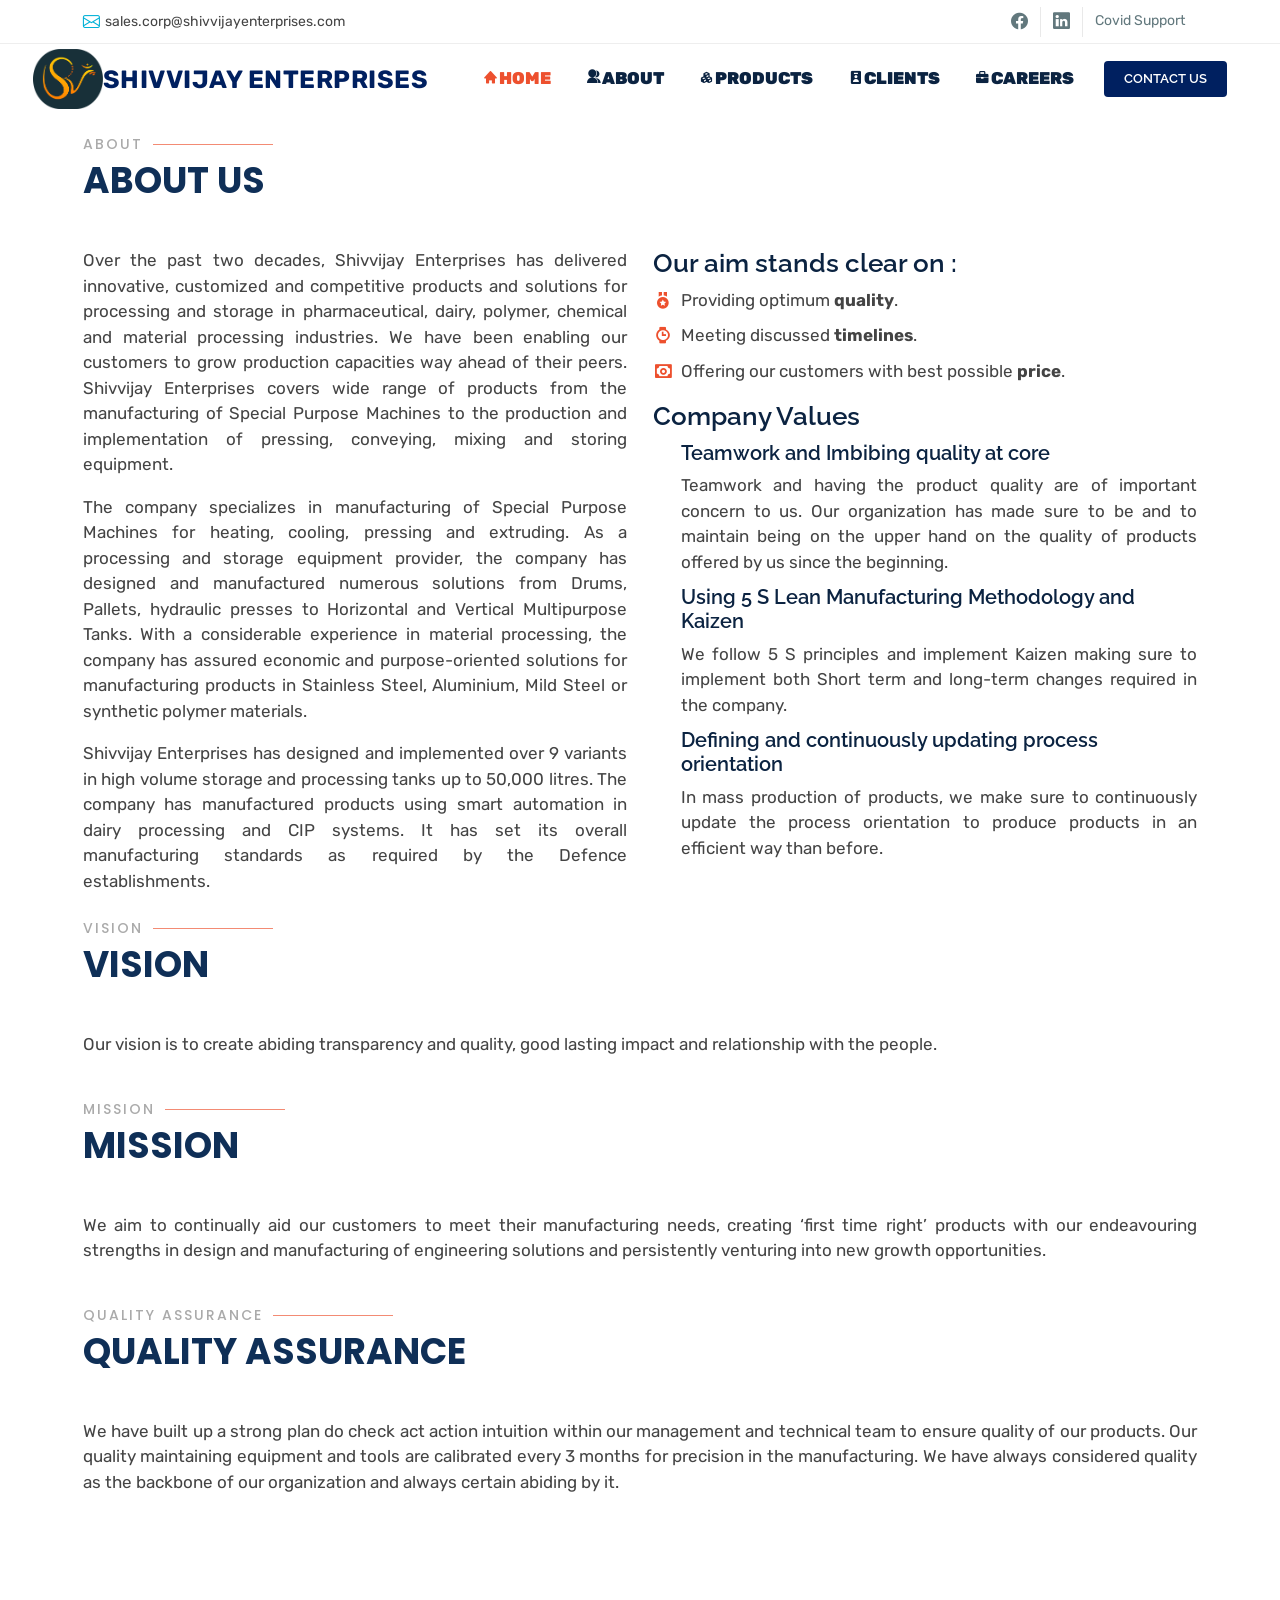
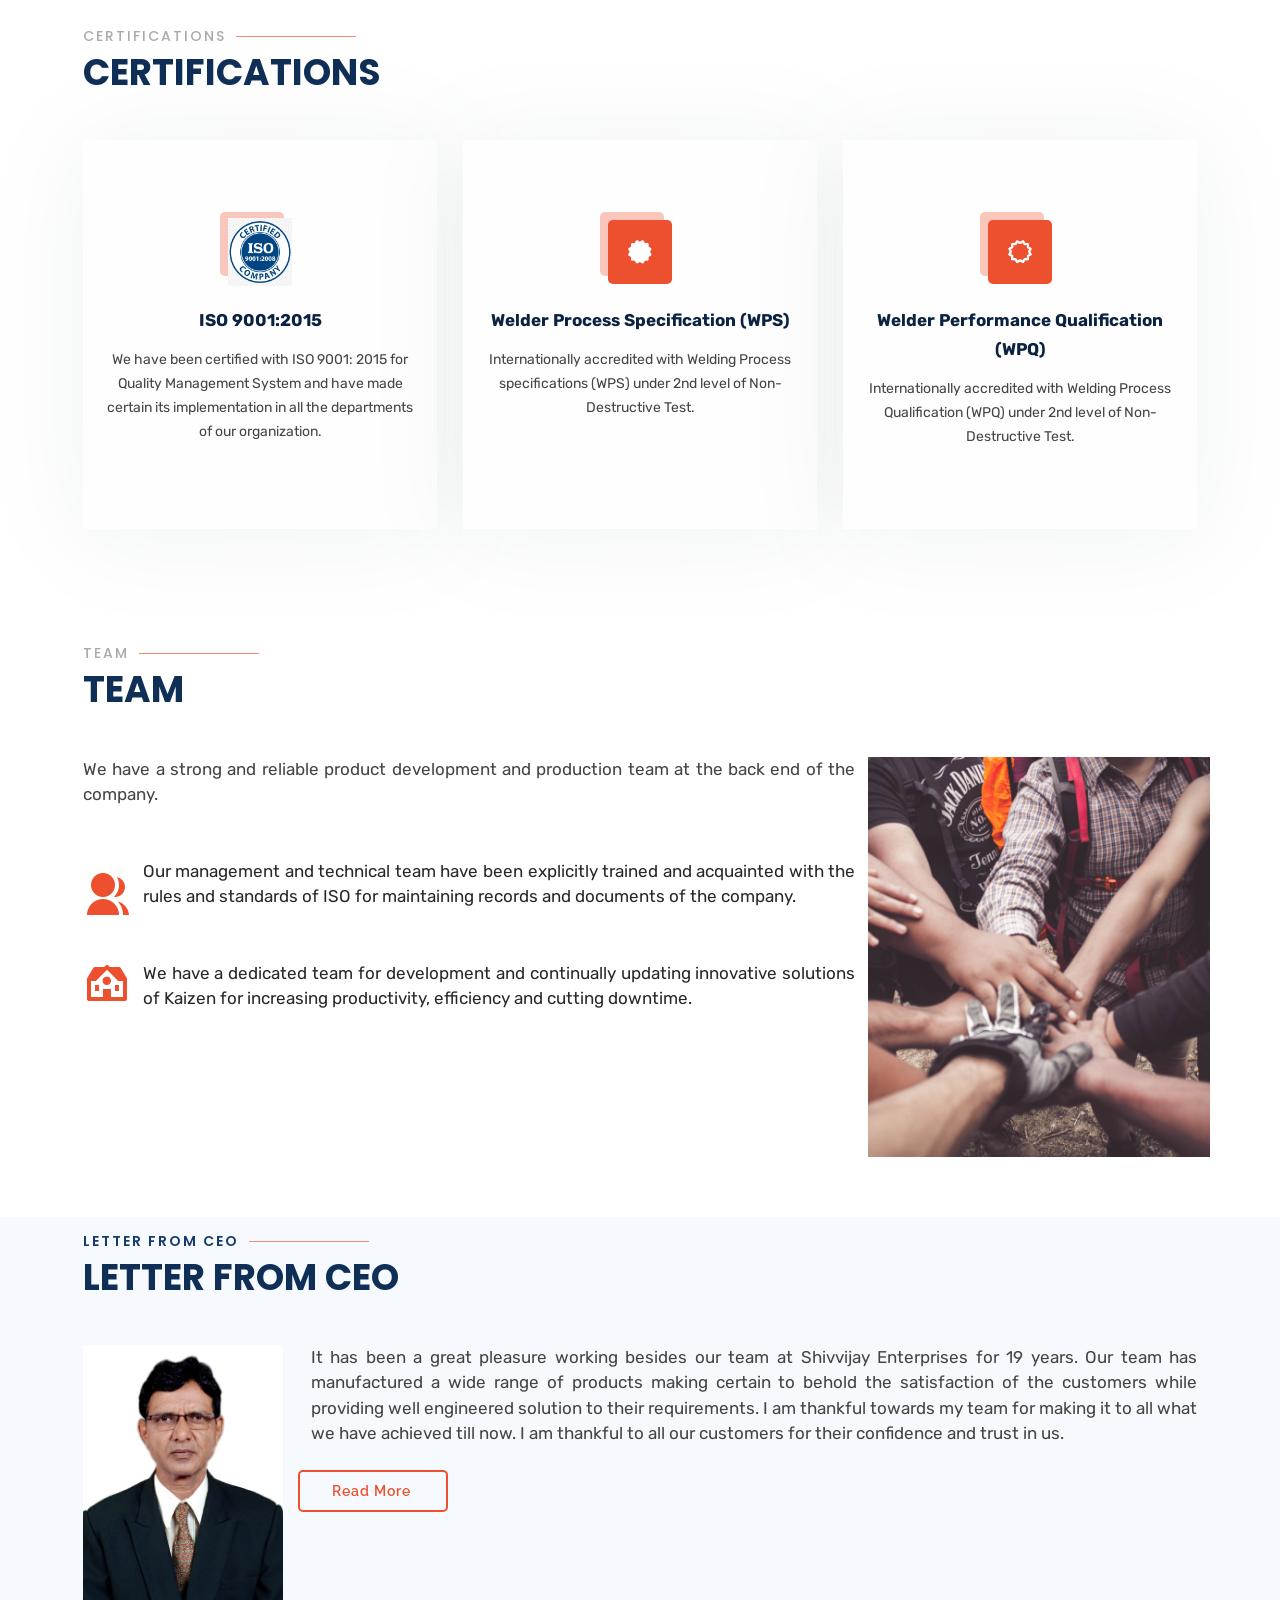
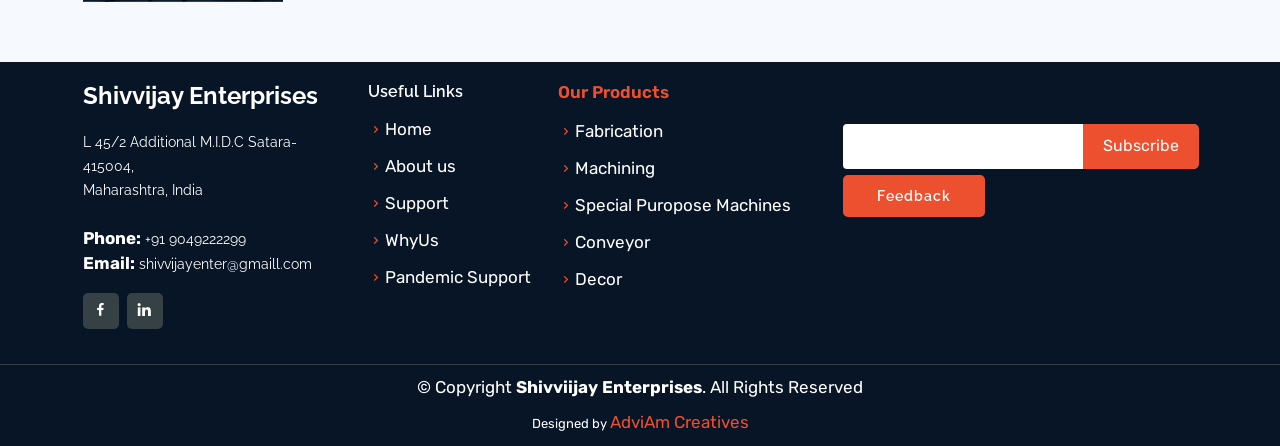
==== about.html @ dc540c82 "Adviam V1" ====
<!DOCTYPE html>
<html lang="en">
  <style>
    *{
      font-family: 'Rubik';
      font-size: 17px;
    }
  </style>

<head>
  <meta charset="utf-8">
  <meta content="width=device-width, initial-scale=1.0" name="viewport">

  <title>Shivvijay Enterprises</title>
  <meta content="" name="description">
  <meta content="" name="keywords">

  <!-- Favicons -->
  <link href="assets/img/favicon.png" rel="icon">
  <link href="assets/img/apple-touch-icon.png" rel="apple-touch-icon">

  <!-- Google Fonts -->
  <link href="https://fonts.googleapis.com/css?family=Open+Sans:300,300i,400,400i,600,600i,700,700i|Raleway:300,300i,400,400i,500,500i,600,600i,700,700i|Poppins:300,300i,400,400i,500,500i,600,600i,700,700i" rel="stylesheet">

  <!-- Vendor CSS Files -->
  <link href="assets/vendor/animate.css/animate.min.css" rel="stylesheet">
  <link href="assets/vendor/bootstrap/css/bootstrap.min.css" rel="stylesheet">
  <link href="assets/vendor/bootstrap-icons/bootstrap-icons.css" rel="stylesheet">
  <link href="assets/vendor/boxicons/css/boxicons.min.css" rel="stylesheet">
  <link href="assets/vendor/glightbox/css/glightbox.min.css" rel="stylesheet">
  <link href="assets/vendor/remixicon/remixicon.css" rel="stylesheet">
  <link href="assets/vendor/swiper/swiper-bundle.min.css" rel="stylesheet">
  <link href="https://fonts.googleapis.com/css?family=Rubik" rel='stylesheet'>

  <!-- Template Main CSS File -->
  <link href="assets/css/style.css" rel="stylesheet">
  <link href="assets/css/about.css" rel="stylesheet">

  <!-- =======================================================
  * Template Name: MyBiz - v4.1.0
  * Template URL: https://bootstrapmade.com/mybiz-free-business-bootstrap-theme/
  * Author: BootstrapMade.com
  * License: https://bootstrapmade.com/license/
  ======================================================== -->
</head>

<body>

  <!-- ======= Top Bar ======= -->
  <section id="topbar" class="fixed-top d-flex align-items-center">
    <div class="container d-flex justify-content-center justify-content-md-between">
      <div class="contact-info d-flex align-items-center">
        <i class="bi bi-envelope d-flex align-items-center"><a href="mailto:sales.corp@shivvijayenterprises.com" target="_blank">sales.corp@shivvijayenterprises.com</a></i>
      </div>
      <div class="social-links d-none d-md-flex">
        <a href="#" class="facebook" target="_blank"><i class="bi bi-facebook"></i></a>
        <a href="#" class="linkedin" target="_blank"><i class="bi bi-linkedin"></i></i></a>
        <a href="covid.html" class="covidsupport">Covid Support</a>
        
      </div>
    </div>
  </section>

  <!-- ======= Header ======= -->
  <header id="header" class="fixed-top d-flex align-items-center">
    <div class="container d-flex align-items-center justify-content-between">

      <div class="logo-div">
        <a href="index.html"><img src="assets/logo/logo6.png" class="img-logo" alt=""/></a>
        <div class="logo-text">
          <h1 class="logo"><a href="index.html">Shivvijay Enterprises</a></h1>
        </div>
      </div>

      <nav id="navbar" class="navbar">
        <ul>
          <li><a class="nav-link scrollto active" href="index.html"><b><i class='bx bxs-home'></i>Home</b></a></li>
          <li class="dropdown"><a href="about.html"><span><b><i class="ri-group-fill"></i>About</b></span></a>
            <ul>
              <li><a href="index.html#about"><b>About Us</b></a></li>
              <li><a href="about.html#team-about"><b>Our Team</b></a></li>
              <li><a href="about.html#certifications"><b>Certifications</b></a></li>
              <li><a  href="index.html#why-us"><b>Why us</b></a></li>
            </ul>
          </li>
          <li class="dropdown"><a href="product.html"><span><b><i class='bx bxs-component'></i>Products</b></span></a> 
            <ul>
              <li><a href="product.html#filter-Fabrication"><b>Fabrication</b></a></li>
              <li><a href="product.html#filter-Machining"><b>Machining</b></a></li>
              <li><a href="product.html#filter-spm"><b>Special Purpose Machines</b></a></li>
              <li><a href="product.html#filter-Conveyor"><b>Conveyor</b></a></li>
              <li><a href="product.html#filter-Decor"><b>Decor</b></a></li>
            
            </ul>
          </li>
          <li><a class="nav-link scrollto" href="index.html#clients"><b><i class='bx bxs-user-badge' ></i>Clients</b></a></li>
          <li><a class="nav-link scrollto" href="Career.html"><b><i class='bx bxs-briefcase'></i>Careers</b></a></li>
          <li><a class="getstarted scrollto" href="index.html#contact">Contact us</a></li>
        </ul>
        <i class="bi bi-list mobile-nav-toggle"></i>
      </nav><!-- .navbar -->

    </div>
  </header><!-- End Header -->

  <main id="main">

    <!-- ======= About Section ======= -->
    <section id="aboutpage" class="aboutpage">
      <div class="container">
        <div class="section-title">
          <h2>About</h2>
          <p>About Us</p>
        </div>
        <div class="row content">
          <div class="col-lg-6">
            <p style="text-align: justify;">
              Over the past two decades, Shivvijay Enterprises has delivered innovative, customized and competitive products and solutions for processing and storage in pharmaceutical, dairy, polymer, chemical and material processing industries. We have been enabling our customers to grow production capacities way ahead of their peers. Shivvijay Enterprises covers wide range of products from the manufacturing of Special Purpose Machines to the production and implementation of pressing, conveying, mixing and storing equipment.
            </p>
            <p style="text-align: justify;">
              The company specializes in manufacturing of Special Purpose Machines for heating, cooling, pressing and extruding. As a processing and storage equipment provider, the company has designed and manufactured numerous solutions from Drums, Pallets, hydraulic presses to Horizontal and Vertical Multipurpose Tanks. With a considerable experience in material processing, the company has assured economic and purpose-oriented solutions for manufacturing products in Stainless Steel, Aluminium, Mild Steel or synthetic polymer materials.
            </p>
            <p style="text-align: justify;">
              Shivvijay Enterprises has designed and implemented over 9 variants in high volume storage and processing tanks up to 50,000 litres. The company has manufactured products using smart automation in dairy processing and CIP systems. It has set its overall manufacturing standards as required by the Defence establishments.
            </p>
          </div>
          <div class="col-lg-6 pt-4 pt-lg-0">
            <h4>Our aim stands clear on :</h4>
            <ul>
              <li><i class='bx bxs-medal'></i> Providing optimum <b>quality</b>.</li>
              <li><i class='bx bxs-watch'></i> Meeting discussed <b>timelines</b>.</li>
              <li><i class='bx bx-money' ></i> Offering our customers with best possible <b>price</b>.</li>
            </ul>

            <p>
              <h4>Company Values</h4>
			      	<ul>
				    	  <li>
                  <h5>Teamwork and Imbibing quality at core</h5>
                  <p style="text-align: justify;">Teamwork and having the product quality are of important concern to us. 
                    Our organization has made sure to be and to maintain being on the upper hand on the quality of products offered by us since the beginning. 
                  </p>
                </li>
                <li>
                  <h5>Using 5 S Lean Manufacturing Methodology and Kaizen</h5>
                  <p style="text-align: justify;">We follow 5 S principles and implement Kaizen making sure to implement both Short term and long-term changes required in the company.  
                  </p>
                </li>
                <li>
                  <h5>Defining and continuously updating process orientation</h5>
                  <p style="text-align: justify;">In mass production of products, we make sure to continuously update the process orientation to produce products in an efficient way than before.
                  </p>
                </li>
					      
				</ul>
            </p>
          </div>
        </div>

        <div class="section-title" style="padding-top: 30px;">
          <h2>Vision</h2>
          <p>Vision</p>
        </div>

        <p style="text-align: justify;">
          Our vision is to create abiding transparency and quality, good lasting impact and relationship with the people.
        </p>


        <div class="section-title" style="padding-top: 30px;">
          <h2>Mission</h2>
          <p>Mission</p>
        </div>

        <p style="text-align: justify;">
          We aim to continually aid our customers to meet their manufacturing needs, creating ‘first time right’ products with our endeavouring strengths in design and manufacturing of engineering solutions and persistently venturing into new growth opportunities.
        </p>


        <div class="section-title" style="padding-top: 30px;">
          <h2>Quality Assurance</h2>
          <p>Quality Assurance</p>
        </div>

        <p style="text-align: justify;">
          We have built up a strong plan do check act action intuition within our management and technical team to ensure quality of our products. Our quality maintaining equipment and tools are calibrated every 3 months for precision in the manufacturing. We have always considered quality as the backbone of our organization and always certain abiding by it.
        </p>

      </div>
    </section><!-- End About Section -->


    <!-- ======= certifications Section ======= -->
    <section id="certifications" class="certifications">
      <div class="container" data-aos="fade-up">

        <div class="section-title">
          <h2>Certifications</h2>
          <p>Certifications</p>
        </div>

        <div class="row">
          <div class="col-lg-4 col-md-6 d-flex align-items-stretch" data-aos="zoom-in" data-aos-delay="100">
            <div class="icon-box">
              <div class="icon"><img src="assets/img/certificate/iso.png"></div>
              <h4><a href="">ISO 9001:2015 </a></h4>
              <p>We have been certified with ISO 9001: 2015 for Quality Management System and have made certain its implementation in all the departments of our organization.</p>
            </div>
          </div>

          <div class="col-lg-4 col-md-6 d-flex align-items-stretch mt-4 mt-md-0" data-aos="zoom-in" data-aos-delay="200">
            <div class="icon-box">
              <div class="icon"><i class='bx bxs-certification'></i></div>
              <h4><a href="">Welder Process Specification (WPS)</a></h4>
              <p>Internationally accredited with Welding Process specifications (WPS) under 2nd level of Non-Destructive Test.</p>
            </div>
          </div>

          <div class="col-lg-4 col-md-6 d-flex align-items-stretch mt-4 mt-lg-0" data-aos="zoom-in" data-aos-delay="300">
            <div class="icon-box">
              <div class="icon"><i class='bx bx-certification'></i></div>
              <h4><a href="">Welder Performance Qualification (WPQ) </a></h4>
              <p>Internationally accredited with Welding Process Qualification (WPQ) under 2nd level of Non-Destructive Test.</p>
            </div>
          </div>
        </div>

      </div>
    </section><!-- End Certifications Section -->

    

    <!-- ======= team-about Section ======= -->
   <section id="team-about" class="team-about">
    <div class="container">
      <div class="section-title">
        <h2>Team</h2>
        <p>Team</p>
      </div>

      <div class="row">
        <div class="col-lg-6 order-2 order-lg-1 data">
          <p style="text-align: justify;">We have a strong and reliable product development and production team at the back end of the company.</p>
          <div class="icon-box mt-5">
            <i class="ri-group-fill"></i>
            <p style="text-align: justify;">Our management and technical team have been explicitly trained and acquainted with the rules and standards of ISO for maintaining records and documents of the company.</p>
          </div>

          <div class="icon-box mt-5">
            <i class='bx bxs-institution'></i>
            <p style="text-align: justify;">We have a dedicated team for development and continually updating innovative solutions of Kaizen for increasing productivity, efficiency and cutting downtime.</p>
          </div>
          
        </div>
        <div class="image col-lg-6 order-1 order-lg-2" style='background-image: url("assets/img/team.jpg");'></div>
        </div>  

    </div>
  </section><!-- End Features Section -->

  <section id="letter-ceo" class="letter-ceo section-bg">
    <div class="container">
      <div class="section-title">
        <h2>Letter from CEO</h2>
        <p>Letter from CEO</p>
      </div>
      <div class="row">
        <div class="col-lg-4">
          <div class="covid-content" data-aos="fade-right">
            <img src="assets/img/team/team-1.jpg">
          </div>
        </div>
        <div class="col-lg-8">
          <div class="row">
            <p style="text-align: justify;">It has been a great pleasure working besides our team at Shivvijay Enterprises for 19 years. Our team has manufactured a wide range of products making certain to behold the satisfaction of the customers while providing well engineered solution to their requirements. I am thankful towards my team for making it to all what we have achieved till now. I am thankful to all our customers for their confidence and trust in us.</p>
            <a href="letter.html" class="btn-learn-more">Read More</a>
          </div>
        </div>
      </div>

    </div>
  </section><!-- End Services Section -->

  
  <div id="popupMain" class="contactp">
    <div id="popup" class="popup">
     <a class="contactp-close"><i class='bx bx-window-close'></i></a>
     <div>
             <form id ="queryFormP" action="forms/contact.php"  onsubmit="return validateFormPopup()" method="post" role="form" class="php-email-form" >
               <div class="row">
                 <div class="col form-group">
                   <input type="text" name="name" class="form-control" id="name" placeholder="Your Name" required >
                 </div>
                 <div class="col form-group">
                   <input type="email" class="form-control" name="email" id="email" placeholder="Your Email"  required>
                 </div>
               </div>
               <div class="form-group">
                 <input type="text" class="form-control" name="subject" id="subject" placeholder="Subject"  required>
               </div>
               <div class="form-group">
                 <textarea class="form-control" name="message" rows="5" placeholder="Message" required ></textarea>
               </div>
               <div class="text-center"><button type="submit">Send Message</button></div>
             </form>
     <div>
    </div>
  <div>


  </main><!-- End #main -->

  <!-- ======= Footer ======= -->
  <footer id="footer">
    <div class="footer-top">
      <div class="container">
        <div class="row">

          <div class="col-lg-3 col-md-6">
            <div class="footer-info">
              <h3>Shivvijay Enterprises</h3>
              <p>
                L 45/2 Additional M.I.D.C Satara-415004,<br>
                Maharashtra, India<br><br>
                <strong>Phone:</strong> +91 9049222299<br>
                <strong>Email:</strong> shivvijayenter@gmaill.com<br>
              </p>
              <div class="social-links mt-3">
                <a href="#" class="facebook" target="_blank"><i class="bx bxl-facebook"></i></a>
                <a href="#" class="linkedin" target="_blank"><i class="bx bxl-linkedin"></i></a>
              </div>
            </div>
          </div>

          <div class="col-lg-2 col-md-6 footer-links">
            <h4>Useful Links</h4>
            <ul>
              <li><i class="bx bx-chevron-right"></i> <a href="index.html#home">Home</a></li>
              <li><i class="bx bx-chevron-right"></i> <a href="index.html#about">About us</a></li>
              <li><i class="bx bx-chevron-right"></i> <a href="index.html#support">Support</a></li>
              <li><i class="bx bx-chevron-right"></i> <a href="index.html#why-us">WhyUs</a></li>
              <li><i class="bx bx-chevron-right"></i> <a href="./covid.html">Pandemic Support</a></li>
            </ul>
          </div>

          <div class="col-lg-3 col-md-6 footer-links">
            <h4><a href="product.html">Our Products</a></h4>
            <ul>
              <li><i class="bx bx-chevron-right"></i> <a href="product.html#filter-Fabrication">Fabrication</a></li>
              <li><i class="bx bx-chevron-right"></i> <a href="product.html#filter-Machining">Machining</a></li>
              <li><i class="bx bx-chevron-right"></i> <a href="product.html#filter-spm">Special Puropose Machines</a></li>
              <li><i class="bx bx-chevron-right"></i> <a href="product.html#filter-Conveyor">Conveyor</a></li>
              <li><i class="bx bx-chevron-right"></i> <a href="product.html#filter-Decor">Decor</a></li>              
            </ul>
          </div>

          <div class="col-lg-4 col-md-6 footer-newsletter">
            <!-- Our Newsletter removed by DJ -->
            <h4></h4>
            <!-- Get yourself updated removed by DJ -->
            <p></p>
            <form action="" method="post">
              <input type="email" name="email"><input type="submit" value="Subscribe">
            </form>
            <a href="./feedbackForm.html" class="btn-learn-more">Feedback </a>  
          </div>

        </div>
      </div>
    </div>

    <div class="container">
      <div class="copyright">
        &copy; Copyright <strong><span>Shivviijay Enterprises</span></strong>. All Rights Reserved
      </div>
      <div class="credits">
        Designed by <a href="">AdviAm Creatives</a>
      </div>
    </div>
  </footer><!-- End Footer -->

  <a href="#" class="back-to-top d-flex align-items-center justify-content-center"><i class="bi bi-arrow-up-short"></i></a>

  <script src="https://ajax.googleapis.com/ajax/libs/jquery/3.5.1/jquery.min.js"></script>
  <!-- Vendor JS Files -->
  <script src="assets/vendor/bootstrap/js/bootstrap.bundle.min.js"></script>
  <script src="assets/vendor/glightbox/js/glightbox.min.js"></script>
  <script src="assets/vendor/isotope-layout/isotope.pkgd.min.js"></script>
  <script src="assets/vendor/php-email-form/validate.js"></script>
  <script src="assets/vendor/purecounter/purecounter.js"></script>
  <script src="assets/vendor/swiper/swiper-bundle.min.js"></script>
  <script src="assets/vendor/aos/aos.js"></script>

  <!-- Template Main JS File -->
  <script src="assets/js/main.js"></script>

</body>

</html>
---- assets/css/style.css ----
/**
* Template Name: MyBiz - v4.1.0
* Template URL: https://bootstrapmade.com/mybiz-free-business-bootstrap-theme/
* Author: BootstrapMade.com
* License: https://bootstrapmade.com/license/
*/

/*--------------------------------------------------------------
# General
--------------------------------------------------------------*/
body {
  font-family: "Open Sans", sans-serif;
  color: #444444;
  overflow-x: hidden;
}

*, *::before, *::after {
  box-sizing: border-box;
}

img, iframe, embed, object {
  max-width: 100%;
}

a {
  color: #ed502e;
  text-decoration: none;
}

a:hover {
  color: #0dd3fe;
  text-decoration: none;
}

h1, h2, h3, h4, h5, h6 {
  font-family: "Raleway", sans-serif;
}

/*--------------------------------------------------------------
# Back to top button
--------------------------------------------------------------*/
.back-to-top {
  position: fixed;
  visibility: hidden;
  opacity: 0;
  right: 15px;
  bottom: 15px;
  z-index: 996;
  background: #ed502e;
  width: 40px;
  height: 40px;
  border-radius: 4px;
  transition: all 0.4s;
}

.back-to-top i {
  font-size: 28px;
  color: #fff;
  line-height: 0;
}

.back-to-top:hover {
  background: #002060;
  color: #fff;
}

.back-to-top.active {
  visibility: visible;
  opacity: 1;
}

/*--------------------------------------------------------------
# Top Bar
--------------------------------------------------------------*/
#topbar {
  background: #fff;
  border-bottom: 1px solid #eee;
  font-size: 14px;
  min-height: 44px;
  padding: 0;
  transition: all 0.5s;
  z-index: 996;
}

#topbar a,
#topbar span {
  font-size: 14px;
}

#topbar.topbar-scrolled {
  top: -44px;
}

#topbar .contact-info i {
  font-style: normal;
  color: #01b1d7;
  min-width: 0;
}

#topbar .contact-info i a, #topbar .contact-info i span {
  padding-left: 5px;
  color: #444444;
  overflow-wrap: anywhere;
}

#topbar .contact-info i a {
  line-height: 0;
  transition: 0.3s;
}

#topbar .contact-info i a:hover {
  color: #01b1d7;
}

#topbar .social-links a {
  color: #62787d;
  padding: 4px 12px;
  display: inline-block;
  line-height: 20px;
  transition: 0.3s;
  border-left: 1px solid #e9e9e9;
}

#topbar .social-links a:hover {
  color: #01b1d7;
}

#topbar .social-links a:first-child {
  border-left: 0;
}

/*--------------------------------------------------------------
# Header
--------------------------------------------------------------*/
#header {
  min-height: 70px;
  z-index: 997;
  transition: all 0.5s;
  background: #fff;
  top: 44px;
}

#header.header-scrolled {
  box-shadow: 0px 0px 20px 0px rgba(0, 0, 0, 0.1);
  top: 0;
}

#header .logo {
  font-size: 26px;
  margin: 0;
  padding: 0;
  line-height: 1;
  font-weight: 700;
  letter-spacing: 0.5px;
  text-transform: uppercase;
  /* display: inline-block;
  position: relative;
  top: 5px; */
}

#header .logo a {
  color: #002060;
  font-size: clamp(18px, 2vw, 25px);
  white-space: normal;
}

#header .logo img {
  max-height: 70px;
  max-width:70px;
}


#header .logo-div
{
  margin-left: -50px;
  display: flex;
  align-items: center;
  min-width: 0;
}

.img-logo
{
	width:70px;
	height:60px;
}

.logo-text {
  display: inline-block;
  position: relative;
  top: 0;
  min-width: 0;
}

@media (max-width: 1200px) {
  #header .logo-div {
    margin-left: 0;
  }
}

 @media (max-width: 600px)
{
  #topbar {
    font-size: 12px;
  }

  #topbar a,
  #topbar span {
    font-size: 12px;
  }

  #header {
    min-height: 64px;
  }

  #header .container {
    gap: 10px;
  }

  #header .logo {
    line-height: 1.15;
  }

  #header .logo a {
    font-size: 17px;
  }

  .logo-text {
    width: auto;
  }

  #header .logo-div
  {
    margin-left:0px ;
  }

  .img-logo {
    width: 56px;
    height: auto;
  }
} 

/*--------------------------------------------------------------
# Navigation Menu
--------------------------------------------------------------*/
/**
* Desktop Navigation 
*/
.navbar {
  padding: 0;
}

.navbar ul {
  margin: 0;
  padding: 0;
  display: flex;
  list-style: none;
  align-items: center;
}

.navbar li {
  position: relative;
}

.navbar a {
  display: flex;
  align-items: center;
  justify-content: space-between;
  padding: 10px 0 10px 30px;
  font-family: "Raleway", sans-serif;
  font-size: 13px;
  font-weight: 600;
  color: #0b2341;
  white-space: nowrap;
  text-transform: uppercase;
  transition: 0.3s;
}

.navbar a i {
  font-size: 15px;
  line-height: 0;
  margin-right: 1px;
  margin-left: 5px;
}

.navbar a:hover, .navbar .active, .navbar li:hover > a {
  color: #ed502e;
}

.navbar .getstarted {
  background: #002060;
  padding: 8px 20px;
  margin-left: 30px;
  border-radius: 4px;
  color: #fff;
  margin-right: -30px;
}
.navbar .dropdown ul {
  display: block;
  position: absolute;
  left: 30px;
  top: calc(100% + 30px);
  margin: 0;
  padding: 10px 0;
  z-index: 99;
  opacity: 0;
  visibility: hidden;
  background: #fff;
  box-shadow: 0px 0px 30px rgba(127, 137, 161, 0.25);
  transition: 0.3s;
}

.navbar .dropdown ul li {
  min-width: 200px;
}

.navbar .dropdown ul a {
  padding: 10px 20px;
  font-size: 14px;
  text-transform: none;
  font-weight: 400;
}

.navbar .dropdown ul a i {
  font-size: 12px;
}

.navbar .dropdown ul a:hover, .navbar .dropdown ul .active:hover, .navbar .dropdown ul li:hover > a {
  color: #ed502e;
}

.navbar .dropdown:hover > ul {
  opacity: 1;
  top: 100%;
  visibility: visible;
}

.navbar .dropdown .dropdown ul {
  top: 0;
  left: calc(100% - 30px);
  visibility: hidden;
}

.navbar .dropdown .dropdown:hover > ul {
  opacity: 1;
  top: 0;
  left: 100%;
  visibility: visible;
}

@media (max-width: 1366px) {
  .navbar .dropdown .dropdown ul {
    left: -90%;
  }
  .navbar .dropdown .dropdown:hover > ul {
    left: -100%;
  }
}

/**
* Mobile Navigation 
*/
.mobile-nav-toggle {
  color: #0b2341;
  font-size: 28px;
  cursor: pointer;
  display: none;
  line-height: 0;
  transition: 0.5s;
}

.mobile-nav-toggle.bi-x {
  color: #fff;
}

@media (max-width: 991px) {
  .mobile-nav-toggle {
    display: block;
  }
  .navbar ul {
    display: none;
  }

  .navbar .getstarted {
    background: #002060;
    padding: 8px 20px;
    margin-left: 30px;
    border-radius: 4px;
    color: #fff;
    margin-right: 0px;
  }
}

.navbar-mobile {
  position: fixed;
  overflow: hidden;
  top: 0;
  right: 0;
  left: 0;
  bottom: 0;
  background: rgba(31, 38, 39, 0.9);
  transition: 0.3s;
  z-index: 999;
}

.navbar-mobile .mobile-nav-toggle {
  position: absolute;
  top: 15px;
  right: 15px;
}

.navbar-mobile ul {
  display: block;
  position: absolute;
  top: 55px;
  right: 15px;
  bottom: 15px;
  left: 15px;
  padding: 10px 0;
  background-color: #fff;
  overflow-y: auto;
  transition: 0.3s;
}

.navbar-mobile a {
  padding: 10px 20px;
  font-size: 15px;
  color: #0b2341;
}

.navbar-mobile a:hover, .navbar-mobile .active, .navbar-mobile li:hover > a {
  color: #ed502e;
}

.navbar-mobile .getstarted {
  margin: 15px;
}

.navbar-mobile .dropdown ul {
  position: static;
  display: none;
  margin: 10px 20px;
  padding: 10px 0;
  z-index: 99;
  opacity: 1;
  visibility: visible;
  background: #fff;
  box-shadow: 0px 0px 30px rgba(127, 137, 161, 0.25);
}

.navbar-mobile .dropdown ul li {
  min-width: 200px;
}

.navbar-mobile .dropdown ul a {
  padding: 10px 20px;
}

.navbar-mobile .dropdown ul a i {
  font-size: 12px;
}

.navbar-mobile .dropdown ul a:hover, .navbar-mobile .dropdown ul .active:hover, .navbar-mobile .dropdown ul li:hover > a {
  color: #ed502e;
}

.navbar-mobile .dropdown > .dropdown-active {
  display: block;
}

/*--------------------------------------------------------------
# Hero Section
--------------------------------------------------------------*/
#hero {
  width: 100%;
  min-height: 560px;
  height: 100vh;
  background-color: rgba(4, 12, 21, 0.5);
  overflow: hidden;
  position: relative;
}

#hero .carousel, #hero .carousel-inner, #hero .carousel-item, #hero .carousel-item::before {
  position: absolute;
  top: 0;
  right: 0;
  left: 0;
  bottom: 0;
}

#hero .carousel-item {
  background-size: cover;
  background-position: top center;
  background-repeat: no-repeat;
}

#hero .carousel-item::before {
  content: '';
  background-color: rgba(4, 12, 21, 0.5);
}

#hero .carousel-container {
  display: flex;
  align-items: center;
  position: absolute;
  bottom: 0;
  top: 82px;
  left: clamp(16px, 5vw, 50px);
  right: clamp(16px, 5vw, 50px);
}

#hero h2 {
  color: #fff;
  margin: 0;
  font-size: clamp(30px, 5vw, 48px);
  font-weight: 700;
}

#hero p {
  -webkit-animation-delay: 0.4s;
  animation-delay: 0.4s;
  color: #fff;
  margin-top: 10px;
  
}

#hero .container b{
  font-family: Calibri;
  font-size: 20px;
  
}



@media (min-width: 1200px) {
  #hero p {
    width: 50%;
  }
}

#hero .carousel-inner .carousel-item {
  transition-property: opacity;
  background-position: center top;
}

#hero .carousel-inner .carousel-item,
#hero .carousel-inner .active.carousel-item-start,
#hero .carousel-inner .active.carousel-item-end {
  opacity: 0;
}

#hero .carousel-inner .active,
#hero .carousel-inner .carousel-item-next.carousel-item-start,
#hero .carousel-inner .carousel-item-prev.carousel-item-end {
  opacity: 1;
  transition: 0.5s;
}

#hero .carousel-inner .carousel-item-next,
#hero .carousel-inner .carousel-item-prev,
#hero .carousel-inner .active.carousel-item-start,
#hero .carousel-inner .active.carousel-item-end {
  left: 0;
  transform: translate3d(0, 0, 0);
}

#hero .carousel-control-next-icon, #hero .carousel-control-prev-icon {
  background: none;
  font-size: 30px;
  line-height: 0;
  width: auto;
  height: auto;
  background: rgba(255, 255, 255, 0.2);
  border-radius: 50px;
  transition: 0.3s;
  color: rgba(255, 255, 255, 0.5);
  width: 54px;
  height: 54px;
  display: flex;
  align-items: center;
  justify-content: center;
}

#hero .carousel-control-next-icon:hover, #hero .carousel-control-prev-icon:hover {
  background: rgba(255, 255, 255, 0.3);
  color: rgba(255, 255, 255, 0.8);
}

#hero .carousel-indicators li {
  cursor: pointer;
  background: #fff;
  overflow: hidden;
  border: 0;
  width: 12px;
  height: 12px;
  border-radius: 50px;
  opacity: .6;
  transition: 0.3s;
}

#hero .carousel-indicators li.active {
  opacity: 1;
  background: #002060;
}

#hero .btn-get-started {
  font-family: "Raleway", sans-serif;
  font-weight: 500;
  font-size: 14px;
  letter-spacing: 1px;
  display: inline-block;
  padding: 14px 32px;
  border-radius: 4px;
  transition: 0.5s;
  line-height: 1;
  color: #fff;
  -webkit-animation-delay: 0.8s;
  animation-delay: 0.8s;
  background: #002060;
  margin-top: 15px;
}

#hero .btn-get-started:hover {
  background: #ef6445;
}

@media (max-width: 992px) {
  #hero {
    min-height: 520px;
  }
  #hero .carousel-container {
    text-align: center;
    top: 74px;
  }
}

@media (max-width: 768px) {
  section {
    padding: 42px 0;
  }

  .section-title {
    padding-bottom: 28px;
  }

  .section-title p {
    font-size: 26px;
    line-height: 1.2;
  }

  .section-title h2::after {
    width: 70px;
  }

  #hero {
    min-height: 480px;
    height: auto;
  }

  #hero .carousel-container {
    top: 104px;
  }

  #hero .container b {
    font-size: 17px;
    line-height: 1.45;
  }

  #hero .carousel-control-next-icon,
  #hero .carousel-control-prev-icon {
    width: 42px;
    height: 42px;
    font-size: 24px;
  }
}

@media (min-width: 1024px) {
  #hero .carousel-control-prev, #hero .carousel-control-next {
    width: 5%;
  }
}

@media (max-height: 500px) {
  #hero {
    min-height: 520px;
    height: auto;
  }
}
/*--------------------------------------------------------------
# Sections General
--------------------------------------------------------------*/
section {
  padding: 60px 0;
}

.section-bg {
  background-color: #f6f9fd;
}

.section-title {
  padding-bottom: 40px;
}

.section-title h2 {
  font-size: 14px;
  font-weight: 500;
  padding: 0;
  line-height: 1px;
  margin: 0 0 5px 0;
  letter-spacing: 2px;
  text-transform: uppercase;
  color: #aaaaaa;
  font-family: "Poppins", sans-serif;
}

.section-title h2::after {
  content: "";
  width: 120px;
  height: 1px;
  display: inline-block;
  background: #f38b74;
  margin: 4px 10px;
}

.section-title p {
  margin: 0;
  margin: 0;
  font-size: 36px;
  font-weight: 700;
  text-transform: uppercase;
  font-family: "Poppins", sans-serif;
  color: #0f2f57;
}


/*--------------------------------------------------------------
# About
--------------------------------------------------------------*/
.about .content h2 {
  font-weight: 700;
  font-size: 48px;
  line-height: 60px;
  margin-bottom: 20px;
  text-transform: uppercase;
}

.about .content h3 {
  font-weight: 500;
  line-height: 32px;
  font-size: 24px;
}

.about .content ul {
  list-style: none;
  padding: 0;
}

.about .content ul li {
  padding: 10px 0 0 28px;
  position: relative;
}

.about .content ul i {
  left: 0;
  top: 7px;
  position: absolute;
  font-size: 20px;
  color: #01b1d7;
}

.about .content p:last-child {
  margin-bottom: 0;
}

.about .content .btn-learn-more {
  font-family: "Raleway", sans-serif;
  font-weight: 600;
  font-size: 14px;
  letter-spacing: 1px;
  display: inline-block;
  padding: 12px 32px;
  border-radius: 5px;
  transition: 0.3s;
  line-height: 1;
  color: #ed502e;
  -webkit-animation-delay: 0.8s;
  animation-delay: 0.8s;
  margin-top: 6px;
  border: 2px solid #ed502e;
}

.about .content .btn-learn-more:hover {
  background: #ed502e;
  color: #fff;
  text-decoration: none;
}


/*--------------------------------------------------------------
# About List
--------------------------------------------------------------*/
.about-list {
  padding-top: 0;
}

.about-list .icon-box h4 {
  font-size: 20px;
  font-weight: 700;
  margin: 5px 0 10px 60px;
}

.about-list .icon-box i {
  font-size: 48px;
  float: left;
  color: #01b1d7;
}

.about-list .icon-box p {
  font-size: 15px;
  color: #848484;
  margin-left: 60px;
}

.about-list .image {
  background-position: center center;
  background-repeat: no-repeat;
  background-size: cover;
  min-height: 400px;
}

/*--------------------------------------------------------------
# Counts
--------------------------------------------------------------*/
.counts {
  padding-top: 0;
}

.counts .purecounter{

  margin-top: 10px;

}

.counts .count-box {
  box-shadow: -10px -5px 40px 0 rgba(0, 0, 0, 0.1);
  padding: 30px;
  width: 100%;
}

.counts .count-box i {
  display: inline-block;
  font-size: 30px;
  color: #ed502e;
  float: left;
}

.counts .count-box span {
  font-size: 30px;
  line-height: 24px;
  display: table-cell;
  font-weight: 700;
  color: #0b2341;
  margin-left: 50px;
  padding-top: 8.5px;
  padding-left: 6px;
}

.counts .count-box p {
  padding: 30px 0 0 0;
  margin: 0;
  font-family: "Raleway", sans-serif;
  font-size: 14px;
}

.counts .count-box a {
  font-weight: 600;
  display: inline-block;
  margin-top: 20px;
  color: #164682;
  font-size: 15px;
  font-family: "Poppins", sans-serif;
  transition: ease-in-out 0.3s;
}

.counts .count-box a:hover {
  color: #2169c4;
}


/*--------------------------------------------------------------
# Why Us
--------------------------------------------------------------*/
.why-us {
  padding: 0;
}

.why-us .content {
  padding: 15px 100px 0 100px;
}

.why-us .content h3 {
  font-weight: 400;
  font-size: 34px;
  color: #123a6d;
}

.why-us .content h4 {
  font-size: 20px;
  font-weight: 700;
  margin-top: 5px;
}

.why-us .content p {
  font-size: 15px;
  color: #848484;
  text-align: justify;
}

.why-us .video-box {
  background-size: cover;
  background-repeat: no-repeat;
  background-position: center center;
  min-height: 400px;
  position: relative;
}

.why-us .accordion-list {
  padding: 0px 100px 20px 100px;
}

.why-us .accordion-list ul {
  padding: 0;
  list-style: none;
}

.why-us .accordion-list li + li {
  margin-top: 10px;
}

.why-us .accordion-list li {
  padding: 10px;
  background: #fff;
  border-radius: 4px;
}

.why-us .accordion-list a {
  display: block;
  position: relative;
  font-family: "Poppins", sans-serif;
  font-size: 16px;
  line-height: 24px;
  font-weight: 500;
  padding-right: 30px;
  outline: none;
  color: #0b2341;
  cursor: pointer;
}

.why-us .accordion-list span {
  color: #ed502e;
  font-weight: 600;
  font-size: 18px;
  padding-right: 10px;
}

.why-us .accordion-list i {
  font-size: 24px;
  position: absolute;
  right: 0;
  top: 0;
}

.why-us .accordion-list p {
  margin-bottom: 0;
  padding: 10px 0 0 0;
}

.why-us .accordion-list .icon-show {
  display: none;
}

.why-us .accordion-list a.collapsed {
  color: #0b2341;
}

.why-us .accordion-list a.collapsed:hover {
  color: #ed502e;
}

.why-us .accordion-list a.collapsed .icon-show {
  display: inline-block;
}

.why-us .accordion-list a.collapsed .icon-close {
  display: none;
}

.why-us .play-btn {
  width: 94px;
  height: 94px;
  background: radial-gradient(#ed502e 50%, rgba(237, 80, 46, 0.4) 52%);
  border-radius: 50%;
  display: block;
  position: absolute;
  left: calc(50% - 47px);
  top: calc(50% - 47px);
  overflow: hidden;
}

.why-us .play-btn::after {
  content: '';
  position: absolute;
  left: 50%;
  top: 50%;
  transform: translateX(-40%) translateY(-50%);
  width: 0;
  height: 0;
  border-top: 10px solid transparent;
  border-bottom: 10px solid transparent;
  border-left: 15px solid #fff;
  z-index: 100;
  transition: all 400ms cubic-bezier(0.55, 0.055, 0.675, 0.19);
}

.why-us .play-btn::before {
  content: '';
  position: absolute;
  width: 120px;
  height: 120px;
  -webkit-animation-delay: 0s;
  animation-delay: 0s;
  -webkit-animation: pulsate-btn 2s;
  animation: pulsate-btn 2s;
  -webkit-animation-direction: forwards;
  animation-direction: forwards;
  -webkit-animation-iteration-count: infinite;
  animation-iteration-count: infinite;
  -webkit-animation-timing-function: steps;
  animation-timing-function: steps;
  opacity: 1;
  border-radius: 50%;
  border: 5px solid rgba(237, 80, 46, 0.7);
  top: -15%;
  left: -15%;
  background: rgba(198, 16, 0, 0);
}

.why-us .play-btn:hover::after {
  border-left: 15px solid #ed502e;
  transform: scale(20);
}

.why-us .play-btn:hover::before {
  content: '';
  position: absolute;
  left: 50%;
  top: 50%;
  transform: translateX(-40%) translateY(-50%);
  width: 0;
  height: 0;
  border: none;
  border-top: 10px solid transparent;
  border-bottom: 10px solid transparent;
  border-left: 15px solid #fff;
  z-index: 200;
  -webkit-animation: none;
  animation: none;
  border-radius: 0;
}

@media (max-width: 1024px) {
  .why-us .content, .why-us .accordion-list {
    padding-left: 0;
    padding-right: 0;
  }
}

@media (max-width: 992px) {
  .why-us .content {
    padding-top: 30px;
  }
  .why-us .accordion-list {
    padding-bottom: 30px;
  }

  .why-us .content, .why-us .accordion-list {
    padding-left: 24px;
    padding-right: 24px;
  }
}

@media (max-width: 768px) {
  .why-us .video-box,
  .support .image,
  .team-about .image {
    min-height: 260px;
  }

  .why-us .content,
  .why-us .accordion-list {
    padding-left: 12px;
    padding-right: 12px;
  }

  .why-us .content h3,
  .support h3,
  .team-about h3 {
    font-size: 26px;
  }
}

@-webkit-keyframes pulsate-btn {
  0% {
    transform: scale(0.6, 0.6);
    opacity: 1;
  }
  100% {
    transform: scale(1, 1);
    opacity: 0;
  }
}

@keyframes pulsate-btn {
  0% {
    transform: scale(0.6, 0.6);
    opacity: 1;
  }
  100% {
    transform: scale(1, 1);
    opacity: 0;
  }
}



/*--------------------------------------------------------------
# Support
--------------------------------------------------------------*/
.support .icon-box h4 {
  font-size: 24px;
  font-weight: 700;
  margin: 5px 0 10px 60px;
  color: #343a40;
}

.support h3
{
  color:#173b6c;
  font-size: 30px;
  font-weight: 600;
}

.support .icon-box i {
  font-size: 48px;
  float: left;
  color: #ed502e;
}

.support .icon-box p {
  font-size: 17px;
  color: #272829;
  margin-left: 60px;
}

.support .image {
  background-position: center center;
  background-repeat: no-repeat;
  background-size: cover;
  min-height: 400px;
}

@media (max-width: 768px) {
.support .icon-box p {
  font-size: 15px;
  color: #272829;
  margin-left: 60px;
  margin-right: 15px;
}
}

@media (max-width: 576px) {
  .support .icon-box i,
  .team-about .icon-box i {
    float: none;
    display: block;
    margin-bottom: 12px;
  }

  .support .icon-box h4,
  .support .icon-box p,
  .team-about .icon-box h4,
  .team-about .icon-box p {
    margin-left: 0;
  }
}

@media (min-width: 992px){

  .support .data{

    flex: 0 0 auto;
    width: 70%;
}
  
  .support .image{
    flex: 0 0 auto;
    width: 30%;
}
  
}



/*--------------------------------------------------------------
# Services
--------------------------------------------------------------*/
.services .icon-box {
  margin-bottom: 20px;
  padding: 30px;
  border-radius: 6px;
  background: #fff;
}

.services .icon-box i {
  float: left;
  color: #01b1d7;
  font-size: 40px;
  line-height: 0;
}

.services .icon-box h4 {
  margin-left: 70px;
  font-weight: 700;
  margin-bottom: 15px;
  font-size: 18px;
}

.services .icon-box h4 a {
  color: #354144;
  transition: 0.3s;
}

.services .icon-box:hover h4 a {
  color: #01b1d7;
}

.services .icon-box p {
  margin-left: 70px;
  line-height: 24px;
  font-size: 14px;
}



/*--------------------------------------------------------------
# Team
--------------------------------------------------------------*/
.team {
  background: #fff;
}

.team .member {
  position: relative;
  box-shadow: 0px 2px 15px rgba(0, 0, 0, 0.1);
  padding: 30px;
  border-radius: 10px;
}

.team .member .pic {
  overflow: hidden;
  width: 180px;
  border-radius: 50%;
}

.team .member .pic img {
  transition: ease-in-out 0.3s;
}

.team .member:hover img {
  transform: scale(1.1);
}

.team .member .member-info {
  padding-left: 30px;
}

.team .member h4 {
  font-weight: 700;
  margin-bottom: 5px;
  font-size: 20px;
  color: #354144;
}

.team .member span {
  display: block;
  font-size: 15px;
  padding-bottom: 10px;
  position: relative;
  font-weight: 500;
}

.team .member span::after {
  content: '';
  position: absolute;
  display: block;
  width: 50px;
  height: 1px;
  background: #b4c1c4;
  bottom: 0;
  left: 0;
}

.team .member p {
  margin: 10px 0 0 0;
  font-size: 14px;
}

.team .member .social {
  margin-top: 12px;
  display: flex;
  align-items: center;
  justify-content: flex-start;
}

.team .member .social a {
  transition: ease-in-out 0.3s;
  display: flex;
  align-items: center;
  justify-content: center;
  border-radius: 50px;
  width: 32px;
  height: 32px;
  background: #c2cdcf;
}

.team .member .social a i {
  color: #fff;
  font-size: 16px;
  margin: 0 2px;
}

.team .member .social a:hover {
  background: #01b1d7;
}

.team .member .social a + a {
  margin-left: 8px;
}

/*--------------------------------------------------------------
# Testimonials
--------------------------------------------------------------*/
.testimonials .testimonial-wrap {
  padding-left: 50px;
}

@media (max-width: 717px) {
  .testimonials .testimonial-content{
    overflow-y: auto;
    height: 200px;
  }
}


.testimonials .testimonial-item {
  box-sizing: content-box;
  padding: 30px 30px 30px 60px;
  margin: 30px 15px;
  min-height: 275px;
  box-shadow: 0px 0px 20px 0px rgba(11, 35, 65, 0.1);
  position: relative;
  background: #fff;
}

.testimonials .testimonial-item .testimonial-img {
  width: 90px;
  border-radius: 10px;
  border: 6px solid #fff;
  position: absolute;
  left: -45px;
}

.testimonials .testimonial-item h3 {
  font-size: 18px;
  font-weight: bold;
  margin: 10px 0 5px 0;
  color: #111;
}

.testimonials .testimonial-item h4 {
  font-size: 14px;
  color: #999;
  margin: 0;
}

.testimonials .testimonial-item .quote-icon-left, .testimonials .testimonial-item .quote-icon-right {
  color: #fdedea;
  font-size: 26px;
}

.testimonials .testimonial-item .quote-icon-left {
  display: inline-block;
  left: -5px;
  position: relative;
}

.testimonials .testimonial-item .quote-icon-right {
  display: inline-block;
  right: -5px;
  position: relative;
  top: 10px;
}

.testimonials .testimonial-item p {
  font-style: italic;
  margin: 15px auto 15px auto;
  font-size:small;
}

.testimonials .swiper-pagination {
  margin-top: 20px;
  position: relative;
}

.testimonials .swiper-pagination .swiper-pagination-bullet {
  width: 12px;
  height: 12px;
  background-color: #fff;
  opacity: 1;
  background-color: #ddd;
  
}

.testimonials .swiper-pagination .swiper-pagination-bullet-active {
  background-color: #002060;
}

/*--------------------------------------------------------------
# Cta
--------------------------------------------------------------*/
.cta {
  padding: 80px 0;
  background: #0b2341;
}

.cta h3 {
  color: #fff;
  font-size: 28px;
  font-weight: 700;
}

.cta p {
  color: #fff;
}

.cta .cta-btn {
  font-family: "Raleway", sans-serif;
  font-weight: 600;
  font-size: 14px;
  letter-spacing: 1px;
  display: inline-block;
  padding: 10px 35px;
  border-radius: 4px;
  transition: 0.5s;
  margin-top: 10px;
  border: 2px solid #ed502e;
  color: #fff;
}

.cta .cta-btn:hover {
  background: #ed502e;
  border: 2px solid #0b2341;
}


/*--------------------------------------------------------------
# Clients
--------------------------------------------------------------*/
.clients {
  padding-top: 20px;
  opacity: 1;
}

.clients .swiper-slide img {
  filter:unset;
  opacity: 1;
  transition: 2s;
  height: auto;
  width: 100%;
}

.clients .swiper-slide img:hover {
  filter: none;
  transform: scale(1.1);
  /* opacity: 1; */
}

.clients .swiper-pagination {
  margin-top: 10px;
  position: relative;
}

.clients .swiper-pagination .swiper-pagination-bullet {
  width: 12px;
  height: 12px;
  background-color: #fff;
  opacity: 1;
  background-color: #ddd;
}

.clients .swiper-pagination .swiper-pagination-bullet-active {
  background-color: #002060;
}

@media (max-width: 992px) {
  .clients .swiper-slide img {
  opacity: 1;
  transition: 5s;
  /*filter: grayscale(100);*/
  height: 50px;
}
.clients .swiper-pagination .swiper-pagination-bullet {
  width: 7px;
  height: 7px;
  background-color: #fff;
  opacity: 1;
  background-color: #ddd;
}
.clients .swiper-pagination .swiper-pagination-bullet-active {
  background-color: #002060;
}

.clients .swiper-slide img {
  opacity: 1;
  transition: 5s;
  /*filter: grayscale(100);*/
  height: 50px;
  width: 80px;
}

.clients .swiper-pagination {
  margin-top: 5px;
  position: relative;
}

.clients .swiper-container
{
  opacity:1;
}

}

/*--------------------------------------------------------------
# Contact
--------------------------------------------------------------*/
.contact {
  padding-top: 40px;
}

.contact .section-title{
  margin-bottom: -50px;
}

.contact .info {
  width: 100%;
  background: #fff;
}

.contact .info i {
  font-size: 20px;
  color: #ed3c0d;
  float: left;
  width: 44px;
  height: 44px;
  background: #ecf9f0;
  display: flex;
  justify-content: center;
  align-items: center;
  border-radius: 50px;
  transition: all 0.3s ease-in-out;
}

.contact .info h4 {
  padding: 0 0 0 60px;
  font-size: 22px;
  font-weight: 600;
  margin-bottom: 5px;
  color: #37423b;
}

.contact .info p {
  padding: 0 0 0 60px;
  margin-bottom: 0;
  font-size: 14px;
  color: #657a6d;
}

.contact .info .email, .contact .info .phone {
  margin-top: 40px;
}

.contact .info .email:hover i, .contact .info .address:hover i, .contact .info .phone:hover i {
  background: #ed3c0d;
  color: #fff;
}

.contact .php-email-form {
  width: 100%;
  background: #fff;
}

.contact .php-email-form .form-group {
  padding-bottom: 8px;
}

.contact .php-email-form .error-message {
  display: none;
  color: #fff;
  background: #ed3c0d;
  text-align: left;
  padding: 15px;
  font-weight: 600;
}

.contact .php-email-form .error-message br + br {
  margin-top: 25px;
}

.contact .php-email-form .sent-message {
  display: none;
  color: #fff;
  background: #ed3c0d;
  text-align: center;
  padding: 15px;
  font-weight: 600;
}

.contact .php-email-form .loading {
  display: none;
  background: #fff;
  text-align: center;
  padding: 15px;
}

.contact .php-email-form .loading:before {
  content: "";
  display: inline-block;
  border-radius: 50%;
  width: 24px;
  height: 24px;
  margin: 0 10px -6px 0;
  border: 3px solid #ed3c0d;
  border-top-color: #eee;
  -webkit-animation: animate-loading 1s linear infinite;
  animation: animate-loading 1s linear infinite;
}

.contact .php-email-form input, .contact .php-email-form textarea {
  border-radius: 4px;
  box-shadow: none;
  font-size: 14px;
}

.contact .php-email-form input:focus, .contact .php-email-form textarea:focus {
  border-color: #ed3c0d;
}

.contact .php-email-form input {
  height: 44px;
}

.contact .php-email-form textarea {
  padding: 10px 12px;
}

.contact .php-email-form button[type="submit"] {
  background: #ed3c0d;
  border: 0;
  padding: 10px 35px;
  color: #fff;
  transition: 0.4s;
  border-radius: 50px;
  margin-bottom: 20px;
}

.contact .php-email-form button[type="submit"]:hover {
  background: #ed3c0d;
}

@-webkit-keyframes animate-loading {
  0% {
    transform: rotate(0deg);
  }
  100% {
    transform: rotate(360deg);
  }
}

@keyframes animate-loading {
  0% {
    transform: rotate(0deg);
  }
  100% {
    transform: rotate(360deg);
  }
}

/*--------------------------------------------------------------
# Breadcrumbs
--------------------------------------------------------------*/
.breadcrumbs {
  padding: 15px 0;
  background: #f6f7f8;
  min-height: 40px;
}

.breadcrumbs h2 {
  font-size: 24px;
  font-weight: 400;
}

.breadcrumbs ol {
  display: flex;
  flex-wrap: wrap;
  list-style: none;
  padding: 0;
  margin: 0;
}

.breadcrumbs ol li + li {
  padding-left: 10px;
}

.breadcrumbs ol li + li::before {
  display: inline-block;
  padding-right: 10px;
  color: #4b5c61;
  content: "/";
}

@media (max-width: 768px) {
  .breadcrumbs .d-flex {
    display: block !important;
  }
  .breadcrumbs ol {
    display: block;
  }
  .breadcrumbs ol li {
    display: inline-block;
  }
}

/*--------------------------------------------------------------
# Footer
--------------------------------------------------------------*/
#footer {
  background: #071527;
  padding: 0 0 10px 0;
  color: #fff;
  font-size: 10px;
}

#footer .footer-top {
  background: #071527;
  border-bottom: 1px solid #354144;
  padding: 20px 0 5px 0;
}

#footer .footer-top .footer-info {
  margin-bottom: 30px;
}

#footer .footer-top .footer-info h3 {
  font-size: 24px;
  margin: 0 0 20px 0;
  padding: 2px 0 2px 0;
  line-height: 1;
  font-weight: 700;
}

#footer .footer-top .footer-info p {
  font-size: 14px;
  line-height: 24px;
  margin-bottom: 0;
  font-family: "Raleway", sans-serif;
  color: #fff;
}

#footer .footer-top .social-links a {
  font-size: 18px;
  display: inline-block;
  background: #354144;
  color: #fff;
  line-height: 1;
  padding: 8px 0;
  margin-right: 4px;
  border-radius: 5px;
  text-align: center;
  width: 36px;
  height: 36px;
  transition: 0.3s;
}

#footer .footer-top .social-links a:hover {
  background: #ed502e;
  color: #fff;
  text-decoration: none;
}

#footer .footer-top h4 {
  font-size: 16px;
  font-weight: 600;
  color: #fff;
  position: relative;
  padding-bottom: 12px;
}

#footer .footer-top .footer-links {
  margin-bottom: 30px;
}

#footer .footer-top .footer-links ul {
  list-style: none;
  padding: 0;
  margin: 0;
}

#footer .footer-top .footer-links ul i {
  padding-right: 2px;
  color: #ed502e;
  font-size: 15px;
  line-height: 1;
}

#footer .footer-top .footer-links ul li {
  padding: 10px 0;
  display: flex;
  align-items: center;
}

#footer .footer-top .footer-links ul li:first-child {
  padding-top: 0;
}

#footer .footer-top .footer-links ul a {
  color: #fff;
  transition: 0.3s;
  display: inline-block;
  line-height: 1;
}

#footer .footer-top .footer-links ul a:hover {
  color: #ed502e;
}

#footer .footer-top .footer-newsletter form {
  margin-top: 30px;
  background: #fff;
  padding: 6px 10px;
  position: relative;
  border-radius: 4px;
}

#footer .footer-top .footer-newsletter form input[type="email"] {
  border: 0;
  padding: 4px;
  width: calc(100% - 110px);
}

#footer .footer-top .footer-newsletter form input[type="submit"] {
  position: absolute;
  top: 0;
  right: -2px;
  bottom: 0;
  border: 0;
  background: none;
  font-size: 16px;
  padding: 0 20px;
  background: #ed502e;
  color: #fff;
  transition: 0.3s;
  border-radius: 0 5px 5px 0;
}

#footer .footer-top .footer-newsletter form input[type="submit"]:hover {
  background: #ed502e;
}

#footer .copyright {
  text-align: center;
  padding-top: 10px;
}

#footer .credits {
  padding-top: 10px;
  text-align: center;
  font-size: 13px;
  color: #fff;
}


#footer .btn-learn-more {
  font-family: "Raleway", sans-serif;
  font-weight: 600;
  font-size: 14px;
  letter-spacing: 1px;
  display: inline-block;
  padding: 12px 32px;
  border-radius: 5px;
  transition: 0.3s;
  line-height: 1;
  color: #fff;
  -webkit-animation-delay: 0.8s;
  animation-delay: 0.8s;
  margin-top: 6px;
  border: 2px solid #ed502e;
  background-color:#ed502e ;
}

#footer  .btn-learn-more:hover {
  background: #0b2341;
  color: #fff;
  text-decoration: none;
}

/*--------------------------------------------------------------
# Contactpopup
--------------------------------------------------------------*/
.contactp .php-email-form {
  box-shadow: 0 0 30px rgb(214 215 216 / 40%);
    padding: 18px;
    top: 50%;
    left: 50%;
    height: 370px;
    width: 300px;
}

.contactp .php-email-form .form-group {
  margin-bottom: 20px;
}

.contactp .php-email-form input, .contact .php-email-form textarea {
  border-radius: 0;
  box-shadow: none;
  font-size: 14px;
}

.contactp .php-email-form input:focus, .contact .php-email-form textarea:focus {
  border-color: #ed502e;
}

.contactp .php-email-form input {
  padding: 10px 15px;
}

.contactp .php-email-form textarea {
  padding: 12px 15px;
}

.contactp .php-email-form button[type="submit"] {
  background: #ed502e;
  border: 0;
  padding: 10px 30px;
  color: #fff;
  transition: 0.4s;
  border-radius: 4px;
}

.contactp .php-email-form button[type="submit"]:hover {
  background: #ed502e;
}
 .contactp i{ 
  display: block;
  font-size: 30px;
  color: #ed502e;
  float: left;
  line-height: 0;
 }
#popup
{
	top:40%;
	right:16px;
	position:fixed;
  z-index: 1001;
  background: #040b14;
  border-top-left-radius:25px ;
  border-top-right-radius:25px;
  border-bottom-left-radius: 25px;
  border-bottom-right-radius: 25px;
}

#popupMain
{
	display:none;
}

@media (max-width: 768px) {
  section {
    padding: 42px 0;
  }

  .section-title {
    padding-bottom: 28px;
  }

  .section-title p {
    font-size: 26px;
    line-height: 1.2;
  }

  .section-title h2::after {
    width: 70px;
  }

  #hero {
    min-height: 480px;
    height: auto;
  }

  #hero .carousel-container {
    top: 104px;
  }

  #hero .container b {
    font-size: 17px;
    line-height: 1.45;
  }

  #hero .carousel-control-next-icon,
  #hero .carousel-control-prev-icon {
    width: 42px;
    height: 42px;
    font-size: 24px;
  }

  .testimonials .testimonial-wrap {
    padding-left: 0;
  }

  .testimonials .testimonial-item {
    box-sizing: border-box;
    height: auto;
    min-height: 0;
    padding: 24px;
    margin: 20px 0;
  }

  .testimonials .testimonial-item .testimonial-img {
    position: static;
    display: block;
    margin: 0 auto 12px;
  }

  .contact .section-title {
    margin-bottom: 0;
  }

  .contact .info {
    margin-bottom: 24px;
  }

  #footer .footer-top .footer-newsletter form input[type="email"] {
    width: 100%;
    padding-right: 112px;
  }

  #popup {
    top: auto;
    right: 12px;
    bottom: 12px;
    left: 12px;
  }

  .contactp .php-email-form {
    width: 100%;
    height: auto;
  }
}
---- assets/css/about.css ----
/*--------------------------------------------------------------
# AboutPage
--------------------------------------------------------------*/
.aboutpage
{
  padding-top: 140px;
}
.aboutpage .content h3 {
  font-weight: 600;
  font-size: 26px;
  color: #0b2341
}


.aboutpage .content h4 {
  font-weight: 600;
  font-size: 26px;
  color: #0b2341;
}

.aboutpage .content h5 {
  font-weight: 600;
  font-size: 20px;
  color: #0b2341;
}

.aboutpage .content h3 {
  font-weight: 600;
  font-size: 26px;
}
.aboutpage .content ul {
  list-style: none;
  padding: 0;
}

.aboutpage .content ul li {
  padding-left: 28px;
  position: relative;
}

.aboutpage .content ul li + li {
  margin-top: 10px;
}

.aboutpage .content ul i {
  position: absolute;
  left: 0;
  top: 2px;
  font-size: 20px;
  color: #ed502e;
  line-height: 1;
}

.aboutpage .content p:last-child {
  margin-bottom: 0;
}

.aboutpage .content .btn-learn-more {
  font-family: "Raleway", sans-serif;
  font-weight: 600;
  font-size: 14px;
  letter-spacing: 1px;
  display: inline-block;
  padding: 12px 32px;
  border-radius: 5px;
  transition: 0.3s;
  line-height: 1;
  color: #ed502e;
  -webkit-animation-delay: 0.8s;
  animation-delay: 0.8s;
  margin-top: 6px;
  border: 2px solid #ed502e;
}

.aboutpage .content .btn-learn-more:hover {
  background: #ed502e;
  color: #fff;
  text-decoration: none;
}



/*--------------------------------------------------------------
# certifications
--------------------------------------------------------------*/
.certifications .icon-box {
  text-align: center;
  background: #fefefe;
  box-shadow: 0px 5px 90px 0px rgba(110, 123, 131, 0.1);
  padding: clamp(32px, 7vw, 80px) 20px;
  transition: all ease-in-out 0.3s;
}

.certifications .icon-box .icon {
  margin: 0 auto;
  width: 64px;
  height: 64px;
  background: #ed502e;
  border-radius: 5px;
  transition: all .3s ease-out 0s;
  display: flex;
  align-items: center;
  justify-content: center;
  margin-bottom: 20px;
  transform-style: preserve-3d;
  position: relative;
  z-index: 2;
}

.certifications .icon-box .icon i {
  color: #fff;
  font-size: 28px;
}

.certifications .icon-box .icon::before {
  position: absolute;
  content: '';
  left: -8px;
  top: -8px;
  height: 100%;
  width: 100%;
  background: #f9c6bb;
  border-radius: 5px;
  transition: all .3s ease-out 0s;
  transform: translateZ(-1px);
  z-index: 1;
}

.certifications img
{
  height: auto;
  max-width: 100%;
}
.certifications .icon-box h4 {
  font-weight: 700;
  margin-bottom: 15px;
  font-size: 24px;
}

.certifications .icon-box h4 a {
  color: #0b2341;
}

.certifications .icon-box p {
  line-height: 24px;
  font-size: 14px;
  margin-bottom: 0;
}

.certifications .icon-box:hover {
  background: #ed502e;
  border-color: #ed502e;
}

.certifications .icon-box:hover .icon {
  background: #fff;
}

.certifications .icon-box:hover .icon i {
  color: #ed502e;
}

.certifications .icon-box:hover .icon::before {
  background: #f1775d;
}

.certifications .icon-box:hover h4 a, .services .icon-box:hover p {
  color: #fff;
}


/*--------------------------------------------------------------
# Support
--------------------------------------------------------------*/
.team-about .icon-box h4 {
  font-size: 24px;
  font-weight: 700;
  margin: 5px 0 10px 60px;
  color: #343a40;
}

.team-about h3
{
  color:#173b6c;
  font-size: 30px;
  font-weight: 600;
}

.team-about .icon-box i {
  font-size: 48px;
  float: left;
  color: #ed502e;
}

.team-about .icon-box p {
  font-size: 17px;
  color: #272829;
  margin-left: 60px;
}

.team-about .image {
  background-position: center center;
  background-repeat: no-repeat;
  background-size: cover;
  min-height: 400px;
}

@media (max-width: 768px) {
.team-about .icon-box p {
  font-size: 15px;
  color: #272829;
  margin-left: 0;
  margin-right: 15px;
}
}

.team-about .btn-learn-more {
  font-family: "Raleway", sans-serif;
  font-weight: 600;
  font-size: 14px;
  letter-spacing: 1px;
  display: inline-block;
  padding: 12px 32px;
  border-radius: 5px;
  transition: 0.3s;
  line-height: 1;
  color: #ed502e;
  -webkit-animation-delay: 0.8s;
  animation-delay: 0.8s;
  margin-top: 6px;
  border: 2px solid #ed502e;
}

.team-about .btn-learn-more:hover {
  background: #ed502e;
  color: #fff;
  text-decoration: none;
}

@media (min-width: 992px){
.team-about .data  {
    flex: 0 0 auto;
    width:70%; 
}

.team-about .image{
  flex: 0 0 auto;
    width:30%;
}
}

/*-----------------------------------------------------------------
team - ceo letter
-------------------------------------------------------------------*/

.letter-ceo{
    padding-top: 20px;
}

.letter-ceo .icon-box {
    text-align: center;
    padding: 20px 20px;
    transition: all ease-in-out 0.3s;
    background: #fff;
  }


  .covid-content img{
    width: min(200px, 100%);
  }



  @media (min-width:992px) {
      
  .letter-ceo .col-lg-8 {
    flex: 0 0 auto;
    width: 80%;
 
  }

  .letter-ceo .col-lg-4 {
    flex: 0 0 auto;
    width: 20%
  }

}
 
  .letter-ceo h2
  {
    color:#173b6c;
    font-weight: 600;
  }


  @media (max-width: 768px) {
    .aboutpage {
      padding-top: 120px;
    }

    .aboutpage .content h3,
    .aboutpage .content h4 {
      font-size: 22px;
      line-height: 1.3;
    }

    .team-about .image {
      min-height: 260px;
    }

    .team-about .icon-box h4 {
      margin-left: 0;
      font-size: 21px;
    }

    .covid-content img{
      width: min(200px, 100%);
      display: block;
      margin: 0 auto 16px;
    }
    }

    .letter-ceo .btn-learn-more {
      font-family: "Raleway", sans-serif;
      font-weight: 600;
      font-size: 14px;
      letter-spacing: 1px;
      display: inline-block;
      padding: 12px 32px;
      border-radius: 5px;
      transition: 0.3s;
      line-height: 1;
      color: #ed502e;
      -webkit-animation-delay: 0.8s;
      animation-delay: 0.8s;
      margin-top: 6px;
      border: 2px solid #ed502e;
      width: 150px;
    }
    
    .letter-ceo .btn-learn-more:hover {
      background: #ed502e;
      color: #fff;
      text-decoration: none;
    }

    @media (max-width: 480px) {
      .letter-ceo .btn-learn-more {
        width: 100%;
        text-align: center;
      }
    }
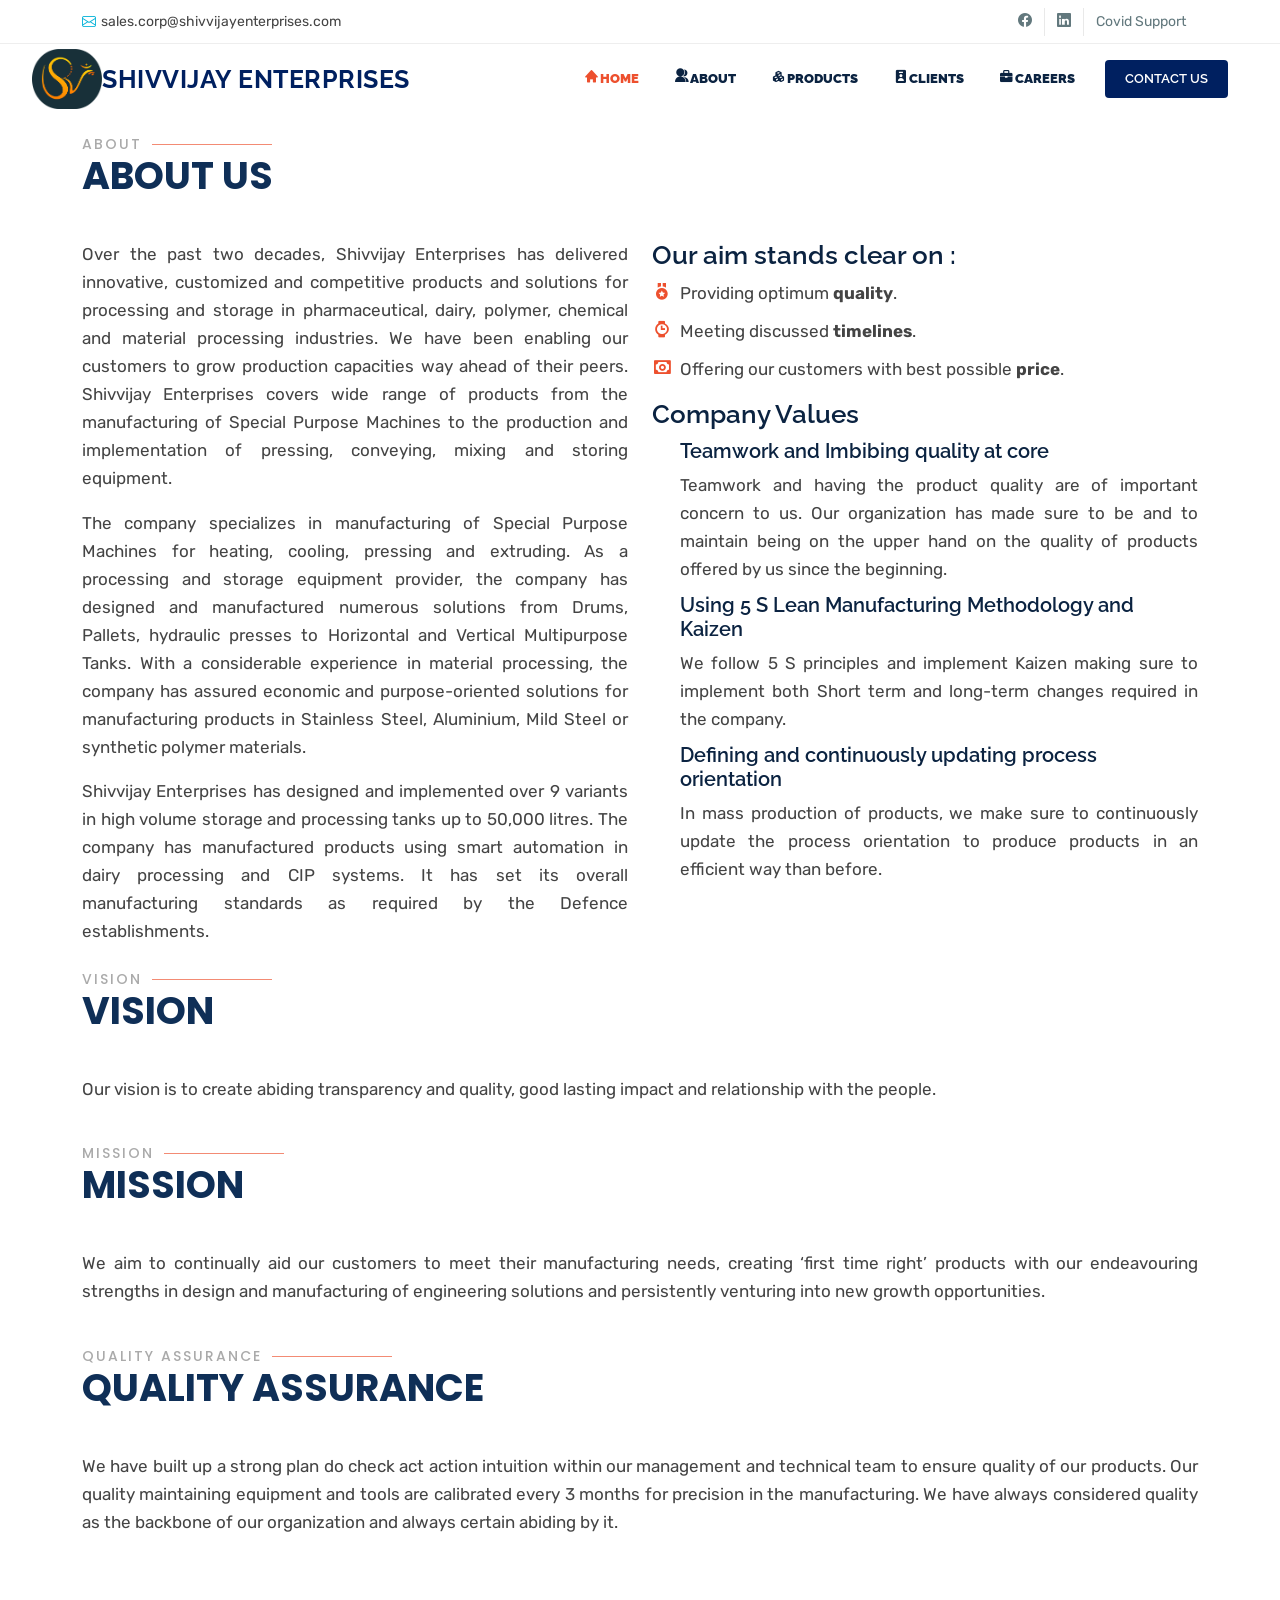
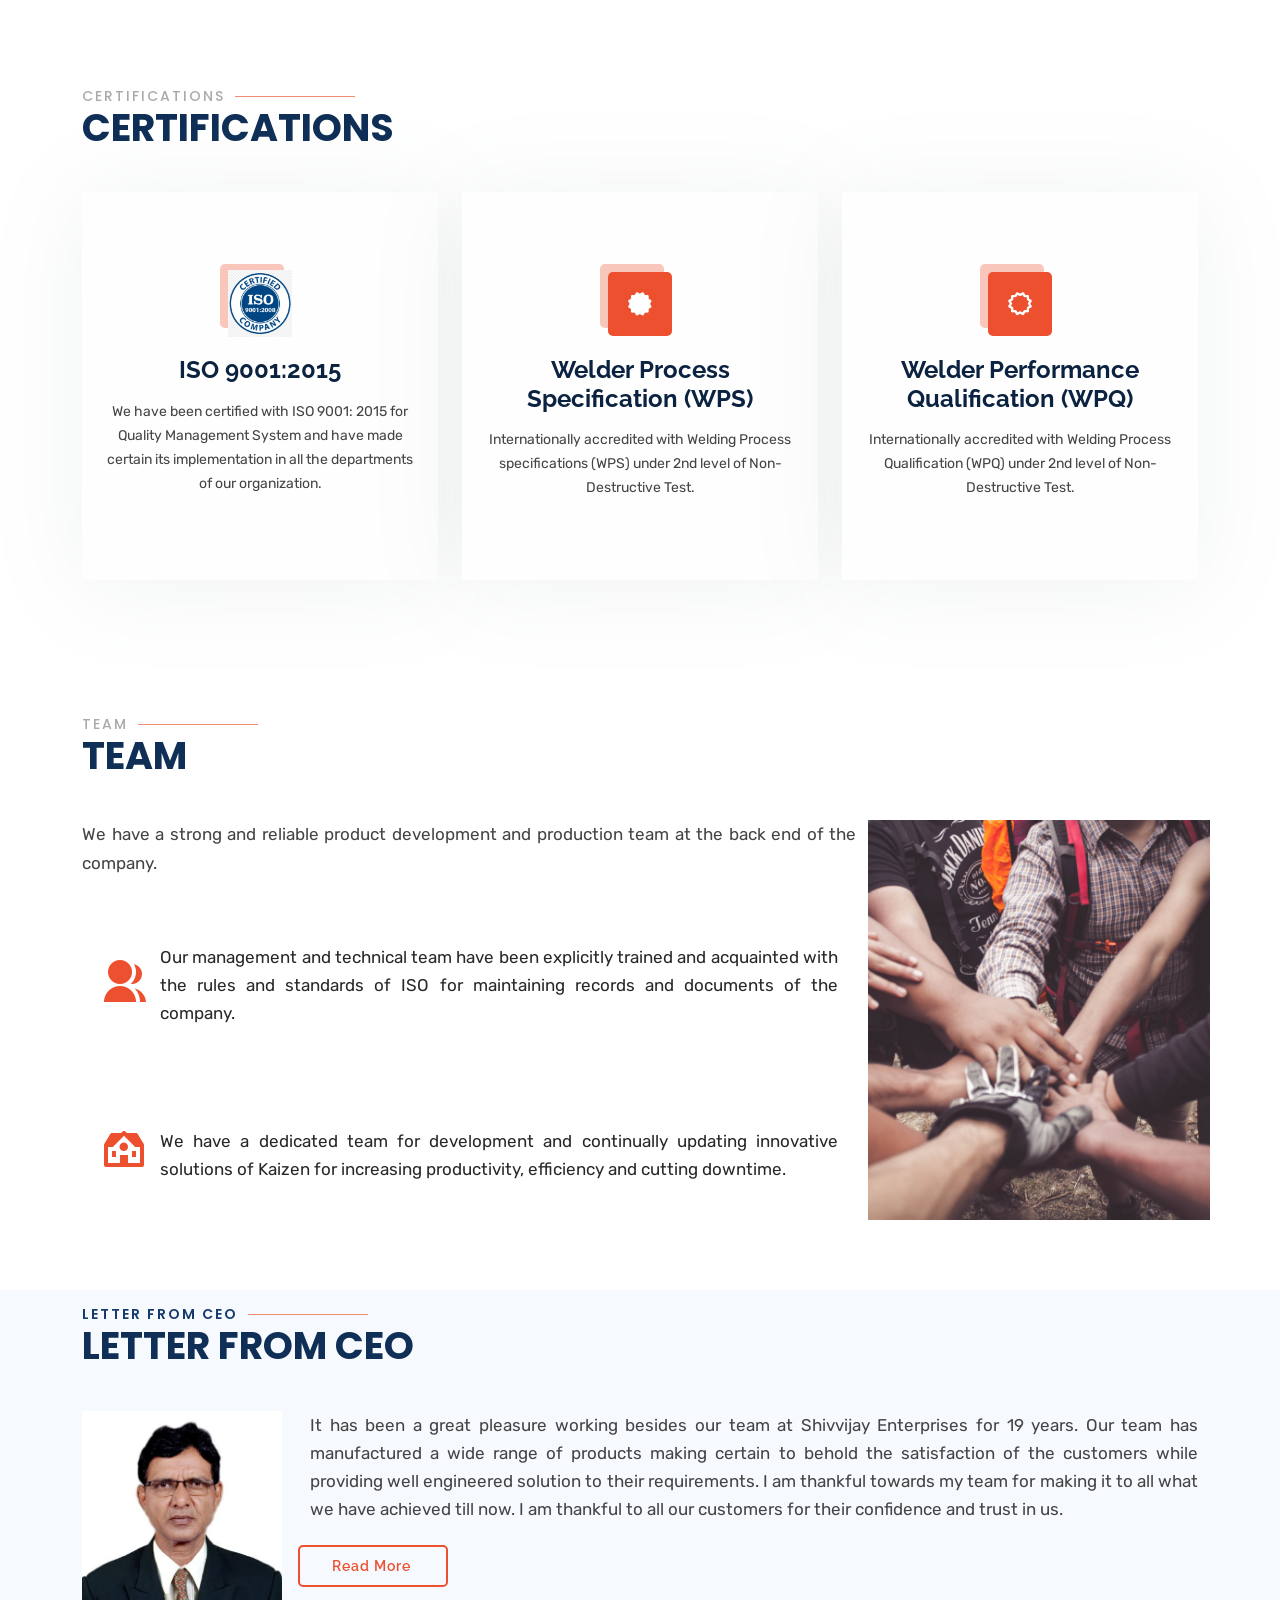
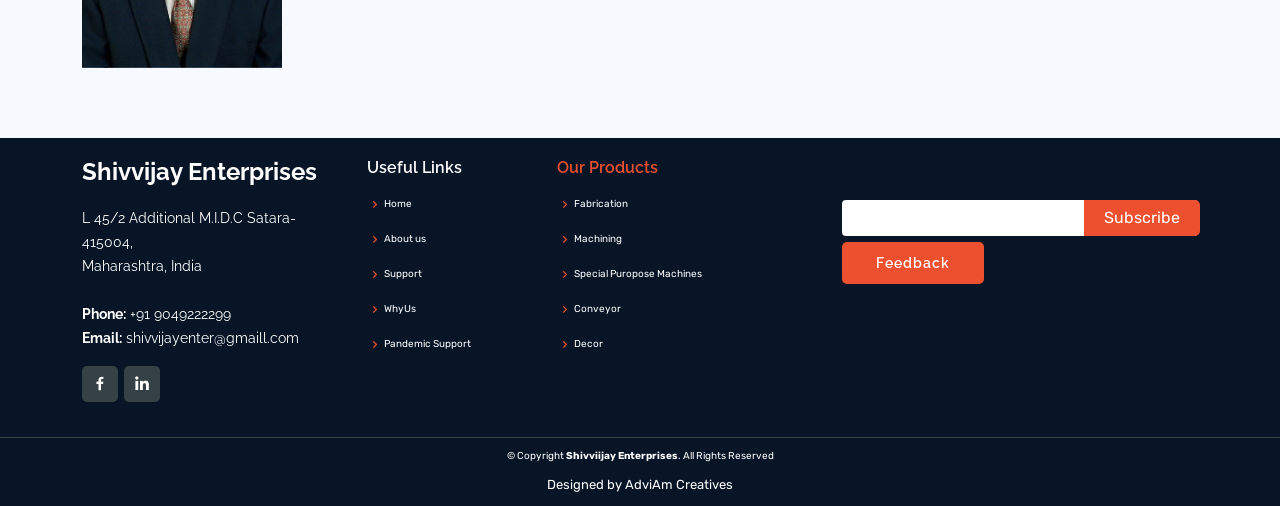
==== commit e88a35af: "Fixed Few Minor bugs to enhance System performance" ====
--- a/about.html
+++ b/about.html
@@ -1,399 +1,392 @@
-<!DOCTYPE html>
-<html lang="en">
-  <style>
-    *{
-      font-family: 'Rubik';
-      font-size: 17px;
-    }
-  </style>
-
-<head>
-  <meta charset="utf-8">
-  <meta content="width=device-width, initial-scale=1.0" name="viewport">
-
-  <title>Shivvijay Enterprises</title>
-  <meta content="" name="description">
-  <meta content="" name="keywords">
-
-  <!-- Favicons -->
-  <link href="assets/img/favicon.png" rel="icon">
-  <link href="assets/img/apple-touch-icon.png" rel="apple-touch-icon">
-
-  <!-- Google Fonts -->
-  <link href="https://fonts.googleapis.com/css?family=Open+Sans:300,300i,400,400i,600,600i,700,700i|Raleway:300,300i,400,400i,500,500i,600,600i,700,700i|Poppins:300,300i,400,400i,500,500i,600,600i,700,700i" rel="stylesheet">
-
-  <!-- Vendor CSS Files -->
-  <link href="assets/vendor/animate.css/animate.min.css" rel="stylesheet">
-  <link href="assets/vendor/bootstrap/css/bootstrap.min.css" rel="stylesheet">
-  <link href="assets/vendor/bootstrap-icons/bootstrap-icons.css" rel="stylesheet">
-  <link href="assets/vendor/boxicons/css/boxicons.min.css" rel="stylesheet">
-  <link href="assets/vendor/glightbox/css/glightbox.min.css" rel="stylesheet">
-  <link href="assets/vendor/remixicon/remixicon.css" rel="stylesheet">
-  <link href="assets/vendor/swiper/swiper-bundle.min.css" rel="stylesheet">
-  <link href="https://fonts.googleapis.com/css?family=Rubik" rel='stylesheet'>
-
-  <!-- Template Main CSS File -->
-  <link href="assets/css/style.css" rel="stylesheet">
-  <link href="assets/css/about.css" rel="stylesheet">
-
-  <!-- =======================================================
-  * Template Name: MyBiz - v4.1.0
-  * Template URL: https://bootstrapmade.com/mybiz-free-business-bootstrap-theme/
-  * Author: BootstrapMade.com
-  * License: https://bootstrapmade.com/license/
-  ======================================================== -->
-</head>
-
-<body>
-
-  <!-- ======= Top Bar ======= -->
-  <section id="topbar" class="fixed-top d-flex align-items-center">
-    <div class="container d-flex justify-content-center justify-content-md-between">
-      <div class="contact-info d-flex align-items-center">
-        <i class="bi bi-envelope d-flex align-items-center"><a href="mailto:sales.corp@shivvijayenterprises.com" target="_blank">sales.corp@shivvijayenterprises.com</a></i>
-      </div>
-      <div class="social-links d-none d-md-flex">
-        <a href="#" class="facebook" target="_blank"><i class="bi bi-facebook"></i></a>
-        <a href="#" class="linkedin" target="_blank"><i class="bi bi-linkedin"></i></i></a>
-        <a href="covid.html" class="covidsupport">Covid Support</a>
-        
-      </div>
-    </div>
-  </section>
-
-  <!-- ======= Header ======= -->
-  <header id="header" class="fixed-top d-flex align-items-center">
-    <div class="container d-flex align-items-center justify-content-between">
-
-      <div class="logo-div">
-        <a href="index.html"><img src="assets/logo/logo6.png" class="img-logo" alt=""/></a>
-        <div class="logo-text">
-          <h1 class="logo"><a href="index.html">Shivvijay Enterprises</a></h1>
-        </div>
-      </div>
-
-      <nav id="navbar" class="navbar">
-        <ul>
-          <li><a class="nav-link scrollto active" href="index.html"><b><i class='bx bxs-home'></i>Home</b></a></li>
-          <li class="dropdown"><a href="about.html"><span><b><i class="ri-group-fill"></i>About</b></span></a>
-            <ul>
-              <li><a href="index.html#about"><b>About Us</b></a></li>
-              <li><a href="about.html#team-about"><b>Our Team</b></a></li>
-              <li><a href="about.html#certifications"><b>Certifications</b></a></li>
-              <li><a  href="index.html#why-us"><b>Why us</b></a></li>
-            </ul>
-          </li>
-          <li class="dropdown"><a href="product.html"><span><b><i class='bx bxs-component'></i>Products</b></span></a> 
-            <ul>
-              <li><a href="product.html#filter-Fabrication"><b>Fabrication</b></a></li>
-              <li><a href="product.html#filter-Machining"><b>Machining</b></a></li>
-              <li><a href="product.html#filter-spm"><b>Special Purpose Machines</b></a></li>
-              <li><a href="product.html#filter-Conveyor"><b>Conveyor</b></a></li>
-              <li><a href="product.html#filter-Decor"><b>Decor</b></a></li>
-            
-            </ul>
-          </li>
-          <li><a class="nav-link scrollto" href="index.html#clients"><b><i class='bx bxs-user-badge' ></i>Clients</b></a></li>
-          <li><a class="nav-link scrollto" href="Career.html"><b><i class='bx bxs-briefcase'></i>Careers</b></a></li>
-          <li><a class="getstarted scrollto" href="index.html#contact">Contact us</a></li>
-        </ul>
-        <i class="bi bi-list mobile-nav-toggle"></i>
-      </nav><!-- .navbar -->
-
-    </div>
-  </header><!-- End Header -->
-
-  <main id="main">
-
-    <!-- ======= About Section ======= -->
-    <section id="aboutpage" class="aboutpage">
-      <div class="container">
-        <div class="section-title">
-          <h2>About</h2>
-          <p>About Us</p>
-        </div>
-        <div class="row content">
-          <div class="col-lg-6">
-            <p style="text-align: justify;">
-              Over the past two decades, Shivvijay Enterprises has delivered innovative, customized and competitive products and solutions for processing and storage in pharmaceutical, dairy, polymer, chemical and material processing industries. We have been enabling our customers to grow production capacities way ahead of their peers. Shivvijay Enterprises covers wide range of products from the manufacturing of Special Purpose Machines to the production and implementation of pressing, conveying, mixing and storing equipment.
-            </p>
-            <p style="text-align: justify;">
-              The company specializes in manufacturing of Special Purpose Machines for heating, cooling, pressing and extruding. As a processing and storage equipment provider, the company has designed and manufactured numerous solutions from Drums, Pallets, hydraulic presses to Horizontal and Vertical Multipurpose Tanks. With a considerable experience in material processing, the company has assured economic and purpose-oriented solutions for manufacturing products in Stainless Steel, Aluminium, Mild Steel or synthetic polymer materials.
-            </p>
-            <p style="text-align: justify;">
-              Shivvijay Enterprises has designed and implemented over 9 variants in high volume storage and processing tanks up to 50,000 litres. The company has manufactured products using smart automation in dairy processing and CIP systems. It has set its overall manufacturing standards as required by the Defence establishments.
-            </p>
-          </div>
-          <div class="col-lg-6 pt-4 pt-lg-0">
-            <h4>Our aim stands clear on :</h4>
-            <ul>
-              <li><i class='bx bxs-medal'></i> Providing optimum <b>quality</b>.</li>
-              <li><i class='bx bxs-watch'></i> Meeting discussed <b>timelines</b>.</li>
-              <li><i class='bx bx-money' ></i> Offering our customers with best possible <b>price</b>.</li>
-            </ul>
-
-            <p>
-              <h4>Company Values</h4>
-			      	<ul>
-				    	  <li>
-                  <h5>Teamwork and Imbibing quality at core</h5>
-                  <p style="text-align: justify;">Teamwork and having the product quality are of important concern to us. 
-                    Our organization has made sure to be and to maintain being on the upper hand on the quality of products offered by us since the beginning. 
-                  </p>
-                </li>
-                <li>
-                  <h5>Using 5 S Lean Manufacturing Methodology and Kaizen</h5>
-                  <p style="text-align: justify;">We follow 5 S principles and implement Kaizen making sure to implement both Short term and long-term changes required in the company.  
-                  </p>
-                </li>
-                <li>
-                  <h5>Defining and continuously updating process orientation</h5>
-                  <p style="text-align: justify;">In mass production of products, we make sure to continuously update the process orientation to produce products in an efficient way than before.
-                  </p>
-                </li>
-					      
-				</ul>
-            </p>
-          </div>
-        </div>
-
-        <div class="section-title" style="padding-top: 30px;">
-          <h2>Vision</h2>
-          <p>Vision</p>
-        </div>
-
-        <p style="text-align: justify;">
-          Our vision is to create abiding transparency and quality, good lasting impact and relationship with the people.
-        </p>
-
-
-        <div class="section-title" style="padding-top: 30px;">
-          <h2>Mission</h2>
-          <p>Mission</p>
-        </div>
-
-        <p style="text-align: justify;">
-          We aim to continually aid our customers to meet their manufacturing needs, creating ‘first time right’ products with our endeavouring strengths in design and manufacturing of engineering solutions and persistently venturing into new growth opportunities.
-        </p>
-
-
-        <div class="section-title" style="padding-top: 30px;">
-          <h2>Quality Assurance</h2>
-          <p>Quality Assurance</p>
-        </div>
-
-        <p style="text-align: justify;">
-          We have built up a strong plan do check act action intuition within our management and technical team to ensure quality of our products. Our quality maintaining equipment and tools are calibrated every 3 months for precision in the manufacturing. We have always considered quality as the backbone of our organization and always certain abiding by it.
-        </p>
-
-      </div>
-    </section><!-- End About Section -->
-
-
-    <!-- ======= certifications Section ======= -->
-    <section id="certifications" class="certifications">
-      <div class="container" data-aos="fade-up">
-
-        <div class="section-title">
-          <h2>Certifications</h2>
-          <p>Certifications</p>
-        </div>
-
-        <div class="row">
-          <div class="col-lg-4 col-md-6 d-flex align-items-stretch" data-aos="zoom-in" data-aos-delay="100">
-            <div class="icon-box">
-              <div class="icon"><img src="assets/img/certificate/iso.png"></div>
-              <h4><a href="">ISO 9001:2015 </a></h4>
-              <p>We have been certified with ISO 9001: 2015 for Quality Management System and have made certain its implementation in all the departments of our organization.</p>
-            </div>
-          </div>
-
-          <div class="col-lg-4 col-md-6 d-flex align-items-stretch mt-4 mt-md-0" data-aos="zoom-in" data-aos-delay="200">
-            <div class="icon-box">
-              <div class="icon"><i class='bx bxs-certification'></i></div>
-              <h4><a href="">Welder Process Specification (WPS)</a></h4>
-              <p>Internationally accredited with Welding Process specifications (WPS) under 2nd level of Non-Destructive Test.</p>
-            </div>
-          </div>
-
-          <div class="col-lg-4 col-md-6 d-flex align-items-stretch mt-4 mt-lg-0" data-aos="zoom-in" data-aos-delay="300">
-            <div class="icon-box">
-              <div class="icon"><i class='bx bx-certification'></i></div>
-              <h4><a href="">Welder Performance Qualification (WPQ) </a></h4>
-              <p>Internationally accredited with Welding Process Qualification (WPQ) under 2nd level of Non-Destructive Test.</p>
-            </div>
-          </div>
-        </div>
-
-      </div>
-    </section><!-- End Certifications Section -->
-
-    
-
-    <!-- ======= team-about Section ======= -->
-   <section id="team-about" class="team-about">
-    <div class="container">
-      <div class="section-title">
-        <h2>Team</h2>
-        <p>Team</p>
-      </div>
-
-      <div class="row">
-        <div class="col-lg-6 order-2 order-lg-1 data">
-          <p style="text-align: justify;">We have a strong and reliable product development and production team at the back end of the company.</p>
-          <div class="icon-box mt-5">
-            <i class="ri-group-fill"></i>
-            <p style="text-align: justify;">Our management and technical team have been explicitly trained and acquainted with the rules and standards of ISO for maintaining records and documents of the company.</p>
-          </div>
-
-          <div class="icon-box mt-5">
-            <i class='bx bxs-institution'></i>
-            <p style="text-align: justify;">We have a dedicated team for development and continually updating innovative solutions of Kaizen for increasing productivity, efficiency and cutting downtime.</p>
-          </div>
-          
-        </div>
-        <div class="image col-lg-6 order-1 order-lg-2" style='background-image: url("assets/img/team.jpg");'></div>
-        </div>  
-
-    </div>
-  </section><!-- End Features Section -->
-
-  <section id="letter-ceo" class="letter-ceo section-bg">
-    <div class="container">
-      <div class="section-title">
-        <h2>Letter from CEO</h2>
-        <p>Letter from CEO</p>
-      </div>
-      <div class="row">
-        <div class="col-lg-4">
-          <div class="covid-content" data-aos="fade-right">
-            <img src="assets/img/team/team-1.jpg">
-          </div>
-        </div>
-        <div class="col-lg-8">
-          <div class="row">
-            <p style="text-align: justify;">It has been a great pleasure working besides our team at Shivvijay Enterprises for 19 years. Our team has manufactured a wide range of products making certain to behold the satisfaction of the customers while providing well engineered solution to their requirements. I am thankful towards my team for making it to all what we have achieved till now. I am thankful to all our customers for their confidence and trust in us.</p>
-            <a href="letter.html" class="btn-learn-more">Read More</a>
-          </div>
-        </div>
-      </div>
-
-    </div>
-  </section><!-- End Services Section -->
-
-  
-  <div id="popupMain" class="contactp">
-    <div id="popup" class="popup">
-     <a class="contactp-close"><i class='bx bx-window-close'></i></a>
-     <div>
-             <form id ="queryFormP" action="forms/contact.php"  onsubmit="return validateFormPopup()" method="post" role="form" class="php-email-form" >
-               <div class="row">
-                 <div class="col form-group">
-                   <input type="text" name="name" class="form-control" id="name" placeholder="Your Name" required >
-                 </div>
-                 <div class="col form-group">
-                   <input type="email" class="form-control" name="email" id="email" placeholder="Your Email"  required>
-                 </div>
-               </div>
-               <div class="form-group">
-                 <input type="text" class="form-control" name="subject" id="subject" placeholder="Subject"  required>
-               </div>
-               <div class="form-group">
-                 <textarea class="form-control" name="message" rows="5" placeholder="Message" required ></textarea>
-               </div>
-               <div class="text-center"><button type="submit">Send Message</button></div>
-             </form>
-     <div>
-    </div>
-  <div>
-
-
-  </main><!-- End #main -->
-
-  <!-- ======= Footer ======= -->
-  <footer id="footer">
-    <div class="footer-top">
-      <div class="container">
-        <div class="row">
-
-          <div class="col-lg-3 col-md-6">
-            <div class="footer-info">
-              <h3>Shivvijay Enterprises</h3>
-              <p>
-                L 45/2 Additional M.I.D.C Satara-415004,<br>
-                Maharashtra, India<br><br>
-                <strong>Phone:</strong> +91 9049222299<br>
-                <strong>Email:</strong> shivvijayenter@gmaill.com<br>
-              </p>
-              <div class="social-links mt-3">
-                <a href="#" class="facebook" target="_blank"><i class="bx bxl-facebook"></i></a>
-                <a href="#" class="linkedin" target="_blank"><i class="bx bxl-linkedin"></i></a>
-              </div>
-            </div>
-          </div>
-
-          <div class="col-lg-2 col-md-6 footer-links">
-            <h4>Useful Links</h4>
-            <ul>
-              <li><i class="bx bx-chevron-right"></i> <a href="index.html#home">Home</a></li>
-              <li><i class="bx bx-chevron-right"></i> <a href="index.html#about">About us</a></li>
-              <li><i class="bx bx-chevron-right"></i> <a href="index.html#support">Support</a></li>
-              <li><i class="bx bx-chevron-right"></i> <a href="index.html#why-us">WhyUs</a></li>
-              <li><i class="bx bx-chevron-right"></i> <a href="./covid.html">Pandemic Support</a></li>
-            </ul>
-          </div>
-
-          <div class="col-lg-3 col-md-6 footer-links">
-            <h4><a href="product.html">Our Products</a></h4>
-            <ul>
-              <li><i class="bx bx-chevron-right"></i> <a href="product.html#filter-Fabrication">Fabrication</a></li>
-              <li><i class="bx bx-chevron-right"></i> <a href="product.html#filter-Machining">Machining</a></li>
-              <li><i class="bx bx-chevron-right"></i> <a href="product.html#filter-spm">Special Puropose Machines</a></li>
-              <li><i class="bx bx-chevron-right"></i> <a href="product.html#filter-Conveyor">Conveyor</a></li>
-              <li><i class="bx bx-chevron-right"></i> <a href="product.html#filter-Decor">Decor</a></li>              
-            </ul>
-          </div>
-
-          <div class="col-lg-4 col-md-6 footer-newsletter">
-            <!-- Our Newsletter removed by DJ -->
-            <h4></h4>
-            <!-- Get yourself updated removed by DJ -->
-            <p></p>
-            <form action="" method="post">
-              <input type="email" name="email"><input type="submit" value="Subscribe">
-            </form>
-            <a href="./feedbackForm.html" class="btn-learn-more">Feedback </a>  
-          </div>
-
-        </div>
-      </div>
-    </div>
-
-    <div class="container">
-      <div class="copyright">
-        &copy; Copyright <strong><span>Shivviijay Enterprises</span></strong>. All Rights Reserved
-      </div>
-      <div class="credits">
-        Designed by <a href="">AdviAm Creatives</a>
-      </div>
-    </div>
-  </footer><!-- End Footer -->
-
-  <a href="#" class="back-to-top d-flex align-items-center justify-content-center"><i class="bi bi-arrow-up-short"></i></a>
-
-  <script src="https://ajax.googleapis.com/ajax/libs/jquery/3.5.1/jquery.min.js"></script>
-  <!-- Vendor JS Files -->
-  <script src="assets/vendor/bootstrap/js/bootstrap.bundle.min.js"></script>
-  <script src="assets/vendor/glightbox/js/glightbox.min.js"></script>
-  <script src="assets/vendor/isotope-layout/isotope.pkgd.min.js"></script>
-  <script src="assets/vendor/php-email-form/validate.js"></script>
-  <script src="assets/vendor/purecounter/purecounter.js"></script>
-  <script src="assets/vendor/swiper/swiper-bundle.min.js"></script>
-  <script src="assets/vendor/aos/aos.js"></script>
-
-  <!-- Template Main JS File -->
-  <script src="assets/js/main.js"></script>
-
-</body>
-
-</html>+<!DOCTYPE html>
+<html lang="en">
+<head>
+  <meta charset="utf-8">
+  <meta content="width=device-width, initial-scale=1.0" name="viewport">
+
+  <title>Shivvijay Enterprises</title>
+  <meta content="" name="description">
+  <meta content="" name="keywords">
+
+  <!-- Favicons -->
+  <link href="assets/img/favicon.png" rel="icon">
+  <link href="assets/img/apple-touch-icon.png" rel="apple-touch-icon">
+
+  <!-- Google Fonts -->
+  <link href="https://fonts.googleapis.com/css?family=Open+Sans:300,300i,400,400i,600,600i,700,700i|Raleway:300,300i,400,400i,500,500i,600,600i,700,700i|Poppins:300,300i,400,400i,500,500i,600,600i,700,700i" rel="stylesheet">
+
+  <!-- Vendor CSS Files -->
+  <link href="assets/vendor/animate.css/animate.min.css" rel="stylesheet">
+  <link href="assets/vendor/bootstrap/css/bootstrap.min.css" rel="stylesheet">
+  <link href="assets/vendor/bootstrap-icons/bootstrap-icons.css" rel="stylesheet">
+  <link href="assets/vendor/boxicons/css/boxicons.min.css" rel="stylesheet">
+  <link href="assets/vendor/glightbox/css/glightbox.min.css" rel="stylesheet">
+  <link href="assets/vendor/remixicon/remixicon.css" rel="stylesheet">
+  <link href="assets/vendor/swiper/swiper-bundle.min.css" rel="stylesheet">
+  <link href="https://fonts.googleapis.com/css?family=Rubik" rel='stylesheet'>
+
+  <!-- Template Main CSS File -->
+  <link href="assets/css/style.css" rel="stylesheet">
+  <link href="assets/css/about.css" rel="stylesheet">
+
+  <!-- =======================================================
+  * Template Name: MyBiz - v4.1.0
+  * Template URL: https://bootstrapmade.com/mybiz-free-business-bootstrap-theme/
+  * Author: BootstrapMade.com
+  * License: https://bootstrapmade.com/license/
+  ======================================================== -->
+</head>
+
+<body>
+
+  <!-- ======= Top Bar ======= -->
+  <section id="topbar" class="fixed-top d-flex align-items-center">
+    <div class="container d-flex justify-content-center justify-content-md-between">
+      <div class="contact-info d-flex align-items-center">
+        <i class="bi bi-envelope d-flex align-items-center"><a href="mailto:sales.corp@shivvijayenterprises.com" target="_blank">sales.corp@shivvijayenterprises.com</a></i>
+      </div>
+      <div class="social-links d-none d-md-flex">
+        <a href="#" class="facebook" target="_blank"><i class="bi bi-facebook"></i></a>
+        <a href="#" class="linkedin" target="_blank"><i class="bi bi-linkedin"></i></a>
+        <a href="covid.html" class="covidsupport">Covid Support</a>
+
+      </div>
+    </div>
+  </section>
+
+  <!-- ======= Header ======= -->
+  <header id="header" class="fixed-top d-flex align-items-center">
+    <div class="container d-flex align-items-center justify-content-between">
+
+      <div class="logo-div">
+        <a href="index.html"><img src="assets/logo/logo6.png" class="img-logo" alt=""/></a>
+        <div class="logo-text">
+          <h1 class="logo"><a href="index.html">Shivvijay Enterprises</a></h1>
+        </div>
+      </div>
+
+      <nav id="navbar" class="navbar">
+        <ul>
+          <li><a class="nav-link scrollto active" href="index.html"><b><i class='bx bxs-home'></i>Home</b></a></li>
+          <li class="dropdown"><a href="about.html"><span><b><i class="ri-group-fill"></i>About</b></span></a>
+            <ul>
+              <li><a href="index.html#about"><b>About Us</b></a></li>
+              <li><a href="about.html#team-about"><b>Our Team</b></a></li>
+              <li><a href="about.html#certifications"><b>Certifications</b></a></li>
+              <li><a  href="index.html#why-us"><b>Why us</b></a></li>
+            </ul>
+          </li>
+          <li class="dropdown"><a href="product.html"><span><b><i class='bx bxs-component'></i>Products</b></span></a>
+            <ul>
+              <li><a href="product.html#filter-Fabrication"><b>Fabrication</b></a></li>
+              <li><a href="product.html#filter-Machining"><b>Machining</b></a></li>
+              <li><a href="product.html#filter-spm"><b>Special Purpose Machines</b></a></li>
+              <li><a href="product.html#filter-Conveyor"><b>Conveyor</b></a></li>
+              <li><a href="product.html#filter-Decor"><b>Decor</b></a></li>
+
+            </ul>
+          </li>
+          <li><a class="nav-link scrollto" href="index.html#clients"><b><i class='bx bxs-user-badge' ></i>Clients</b></a></li>
+          <li><a class="nav-link scrollto" href="Career.html"><b><i class='bx bxs-briefcase'></i>Careers</b></a></li>
+          <li><a class="getstarted scrollto" href="index.html#contact">Contact us</a></li>
+        </ul>
+        <i class="bi bi-list mobile-nav-toggle"></i>
+      </nav><!-- .navbar -->
+
+    </div>
+  </header><!-- End Header -->
+
+  <main id="main">
+
+    <!-- ======= About Section ======= -->
+    <section id="aboutpage" class="aboutpage">
+      <div class="container">
+        <div class="section-title">
+          <h2>About</h2>
+          <p>About Us</p>
+        </div>
+        <div class="row content">
+          <div class="col-lg-6">
+            <p style="text-align: justify;">
+              Over the past two decades, Shivvijay Enterprises has delivered innovative, customized and competitive products and solutions for processing and storage in pharmaceutical, dairy, polymer, chemical and material processing industries. We have been enabling our customers to grow production capacities way ahead of their peers. Shivvijay Enterprises covers wide range of products from the manufacturing of Special Purpose Machines to the production and implementation of pressing, conveying, mixing and storing equipment.
+            </p>
+            <p style="text-align: justify;">
+              The company specializes in manufacturing of Special Purpose Machines for heating, cooling, pressing and extruding. As a processing and storage equipment provider, the company has designed and manufactured numerous solutions from Drums, Pallets, hydraulic presses to Horizontal and Vertical Multipurpose Tanks. With a considerable experience in material processing, the company has assured economic and purpose-oriented solutions for manufacturing products in Stainless Steel, Aluminium, Mild Steel or synthetic polymer materials.
+            </p>
+            <p style="text-align: justify;">
+              Shivvijay Enterprises has designed and implemented over 9 variants in high volume storage and processing tanks up to 50,000 litres. The company has manufactured products using smart automation in dairy processing and CIP systems. It has set its overall manufacturing standards as required by the Defence establishments.
+            </p>
+          </div>
+          <div class="col-lg-6 pt-4 pt-lg-0">
+            <h4>Our aim stands clear on :</h4>
+            <ul>
+              <li><i class='bx bxs-medal'></i> Providing optimum <b>quality</b>.</li>
+              <li><i class='bx bxs-watch'></i> Meeting discussed <b>timelines</b>.</li>
+              <li><i class='bx bx-money' ></i> Offering our customers with best possible <b>price</b>.</li>
+            </ul>
+
+            <p>
+              <h4>Company Values</h4>
+              <ul>
+                <li>
+                  <h5>Teamwork and Imbibing quality at core</h5>
+                  <p style="text-align: justify;">Teamwork and having the product quality are of important concern to us.
+                    Our organization has made sure to be and to maintain being on the upper hand on the quality of products offered by us since the beginning.
+                  </p>
+                </li>
+                <li>
+                  <h5>Using 5 S Lean Manufacturing Methodology and Kaizen</h5>
+                  <p style="text-align: justify;">We follow 5 S principles and implement Kaizen making sure to implement both Short term and long-term changes required in the company.
+                  </p>
+                </li>
+                <li>
+                  <h5>Defining and continuously updating process orientation</h5>
+                  <p style="text-align: justify;">In mass production of products, we make sure to continuously update the process orientation to produce products in an efficient way than before.
+                  </p>
+                </li>
+
+        </ul>
+            </p>
+          </div>
+        </div>
+
+        <div class="section-title" style="padding-top: 30px;">
+          <h2>Vision</h2>
+          <p>Vision</p>
+        </div>
+
+        <p style="text-align: justify;">
+          Our vision is to create abiding transparency and quality, good lasting impact and relationship with the people.
+        </p>
+
+
+        <div class="section-title" style="padding-top: 30px;">
+          <h2>Mission</h2>
+          <p>Mission</p>
+        </div>
+
+        <p style="text-align: justify;">
+          We aim to continually aid our customers to meet their manufacturing needs, creating ‘first time right’ products with our endeavouring strengths in design and manufacturing of engineering solutions and persistently venturing into new growth opportunities.
+        </p>
+
+
+        <div class="section-title" style="padding-top: 30px;">
+          <h2>Quality Assurance</h2>
+          <p>Quality Assurance</p>
+        </div>
+
+        <p style="text-align: justify;">
+          We have built up a strong plan do check act action intuition within our management and technical team to ensure quality of our products. Our quality maintaining equipment and tools are calibrated every 3 months for precision in the manufacturing. We have always considered quality as the backbone of our organization and always certain abiding by it.
+        </p>
+
+      </div>
+    </section><!-- End About Section -->
+
+
+    <!-- ======= certifications Section ======= -->
+    <section id="certifications" class="certifications">
+      <div class="container" data-aos="fade-up">
+
+        <div class="section-title">
+          <h2>Certifications</h2>
+          <p>Certifications</p>
+        </div>
+
+        <div class="row">
+          <div class="col-lg-4 col-md-6 d-flex align-items-stretch" data-aos="zoom-in" data-aos-delay="100">
+            <div class="icon-box">
+              <div class="icon"><img src="assets/img/certificate/iso.png"></div>
+              <h4><a href="#certifications">ISO 9001:2015 </a></h4>
+              <p>We have been certified with ISO 9001: 2015 for Quality Management System and have made certain its implementation in all the departments of our organization.</p>
+            </div>
+          </div>
+
+          <div class="col-lg-4 col-md-6 d-flex align-items-stretch mt-4 mt-md-0" data-aos="zoom-in" data-aos-delay="200">
+            <div class="icon-box">
+              <div class="icon"><i class='bx bxs-certification'></i></div>
+              <h4><a href="#certifications">Welder Process Specification (WPS)</a></h4>
+              <p>Internationally accredited with Welding Process specifications (WPS) under 2nd level of Non-Destructive Test.</p>
+            </div>
+          </div>
+
+          <div class="col-lg-4 col-md-6 d-flex align-items-stretch mt-4 mt-lg-0" data-aos="zoom-in" data-aos-delay="300">
+            <div class="icon-box">
+              <div class="icon"><i class='bx bx-certification'></i></div>
+              <h4><a href="#certifications">Welder Performance Qualification (WPQ) </a></h4>
+              <p>Internationally accredited with Welding Process Qualification (WPQ) under 2nd level of Non-Destructive Test.</p>
+            </div>
+          </div>
+        </div>
+
+      </div>
+    </section><!-- End Certifications Section -->
+
+
+
+    <!-- ======= team-about Section ======= -->
+   <section id="team-about" class="team-about">
+    <div class="container">
+      <div class="section-title">
+        <h2>Team</h2>
+        <p>Team</p>
+      </div>
+
+      <div class="row">
+        <div class="col-lg-6 order-2 order-lg-1 data">
+          <p style="text-align: justify;">We have a strong and reliable product development and production team at the back end of the company.</p>
+          <div class="icon-box mt-5">
+            <i class="ri-group-fill"></i>
+            <p style="text-align: justify;">Our management and technical team have been explicitly trained and acquainted with the rules and standards of ISO for maintaining records and documents of the company.</p>
+          </div>
+
+          <div class="icon-box mt-5">
+            <i class='bx bxs-institution'></i>
+            <p style="text-align: justify;">We have a dedicated team for development and continually updating innovative solutions of Kaizen for increasing productivity, efficiency and cutting downtime.</p>
+          </div>
+
+        </div>
+        <div class="image col-lg-6 order-1 order-lg-2" style='background-image: url("assets/img/team.jpg");'></div>
+        </div>
+
+    </div>
+  </section><!-- End Features Section -->
+
+  <section id="letter-ceo" class="letter-ceo section-bg">
+    <div class="container">
+      <div class="section-title">
+        <h2>Letter from CEO</h2>
+        <p>Letter from CEO</p>
+      </div>
+      <div class="row">
+        <div class="col-lg-4">
+          <div class="covid-content" data-aos="fade-right">
+            <img src="assets/img/team/team-1.jpg">
+          </div>
+        </div>
+        <div class="col-lg-8">
+          <div class="row">
+            <p style="text-align: justify;">It has been a great pleasure working besides our team at Shivvijay Enterprises for 19 years. Our team has manufactured a wide range of products making certain to behold the satisfaction of the customers while providing well engineered solution to their requirements. I am thankful towards my team for making it to all what we have achieved till now. I am thankful to all our customers for their confidence and trust in us.</p>
+            <a href="letter.html" class="btn-learn-more">Read More</a>
+          </div>
+        </div>
+      </div>
+
+    </div>
+  </section><!-- End Services Section -->
+
+
+  <div id="popupMain" class="contactp">
+    <div id="popup" class="popup">
+     <a class="contactp-close"><i class='bx bx-window-close'></i></a>
+     <div>
+             <form id ="queryFormP" action="forms/contact.php" method="post" role="form" class="php-email-form" >
+               <div class="row">
+                 <div class="col form-group">
+                   <input type="text" name="name" class="form-control" id="popup-name" placeholder="Your Name" required >
+                 </div>
+                 <div class="col form-group">
+                   <input type="email" class="form-control" name="email" id="popup-email" placeholder="Your Email"  required>
+                 </div>
+               </div>
+               <div class="form-group">
+                 <input type="text" class="form-control" name="subject" id="popup-subject" placeholder="Subject"  required>
+               </div>
+               <div class="form-group">
+                 <textarea class="form-control" name="message" rows="5" placeholder="Message" required ></textarea>
+               </div>
+               <div class="text-center"><button type="submit">Send Message</button></div>
+             </form>
+     </div>
+    </div>
+  </div>
+
+
+  </main><!-- End #main -->
+
+  <!-- ======= Footer ======= -->
+  <footer id="footer">
+    <div class="footer-top">
+      <div class="container">
+        <div class="row">
+
+          <div class="col-lg-3 col-md-6">
+            <div class="footer-info">
+              <h3>Shivvijay Enterprises</h3>
+              <p>
+                L 45/2 Additional M.I.D.C Satara-415004,<br>
+                Maharashtra, India<br><br>
+                <strong>Phone:</strong> +91 9049222299<br>
+                <strong>Email:</strong> shivvijayenter@gmaill.com<br>
+              </p>
+              <div class="social-links mt-3">
+                <a href="#" class="facebook" target="_blank"><i class="bx bxl-facebook"></i></a>
+                <a href="#" class="linkedin" target="_blank"><i class="bx bxl-linkedin"></i></a>
+              </div>
+            </div>
+          </div>
+
+          <div class="col-lg-2 col-md-6 footer-links">
+            <h4>Useful Links</h4>
+            <ul>
+              <li><i class="bx bx-chevron-right"></i> <a href="index.html">Home</a></li>
+              <li><i class="bx bx-chevron-right"></i> <a href="index.html#about">About us</a></li>
+              <li><i class="bx bx-chevron-right"></i> <a href="index.html#support">Support</a></li>
+              <li><i class="bx bx-chevron-right"></i> <a href="index.html#why-us">WhyUs</a></li>
+              <li><i class="bx bx-chevron-right"></i> <a href="./covid.html">Pandemic Support</a></li>
+            </ul>
+          </div>
+
+          <div class="col-lg-3 col-md-6 footer-links">
+            <h4><a href="product.html">Our Products</a></h4>
+            <ul>
+              <li><i class="bx bx-chevron-right"></i> <a href="product.html#filter-Fabrication">Fabrication</a></li>
+              <li><i class="bx bx-chevron-right"></i> <a href="product.html#filter-Machining">Machining</a></li>
+              <li><i class="bx bx-chevron-right"></i> <a href="product.html#filter-spm">Special Puropose Machines</a></li>
+              <li><i class="bx bx-chevron-right"></i> <a href="product.html#filter-Conveyor">Conveyor</a></li>
+              <li><i class="bx bx-chevron-right"></i> <a href="product.html#filter-Decor">Decor</a></li>
+            </ul>
+          </div>
+
+          <div class="col-lg-4 col-md-6 footer-newsletter">
+            <!-- Our Newsletter removed by DJ -->
+            <h4></h4>
+            <!-- Get yourself updated removed by DJ -->
+            <p></p>
+            <form action="#" method="post" onsubmit="return false;">
+              <input type="email" name="email"><input type="submit" value="Subscribe">
+            </form>
+            <a href="./feedbackForm.html" class="btn-learn-more">Feedback </a>
+          </div>
+
+        </div>
+      </div>
+    </div>
+
+    <div class="container">
+      <div class="copyright">
+        &copy; Copyright <strong><span>Shivviijay Enterprises</span></strong>. All Rights Reserved
+      </div>
+      <div class="credits">
+        Designed by <span>AdviAm Creatives</span>
+      </div>
+    </div>
+  </footer><!-- End Footer -->
+
+  <a href="#" class="back-to-top d-flex align-items-center justify-content-center"><i class="bi bi-arrow-up-short"></i></a>
+
+  <script src="https://ajax.googleapis.com/ajax/libs/jquery/3.5.1/jquery.min.js"></script>
+  <!-- Vendor JS Files -->
+  <script src="assets/vendor/bootstrap/js/bootstrap.bundle.min.js"></script>
+  <script src="assets/vendor/glightbox/js/glightbox.min.js"></script>
+  <script src="assets/vendor/isotope-layout/isotope.pkgd.min.js"></script>
+  <script src="assets/vendor/php-email-form/validate.js"></script>
+  <script src="assets/vendor/purecounter/purecounter.js"></script>
+  <script src="assets/vendor/swiper/swiper-bundle.min.js"></script>
+  <script src="assets/vendor/aos/aos.js"></script>
+
+  <!-- Template Main JS File -->
+  <script src="assets/js/main.js"></script>
+
+</body>
+
+</html>
--- a/assets/css/style.css
+++ b/assets/css/style.css
@@ -8,10 +8,28 @@
 /*--------------------------------------------------------------
 # General
 --------------------------------------------------------------*/
+:root {
+  --brand-blue: #002060;
+  --brand-navy: #0b2341;
+  --brand-orange: #ed502e;
+  --brand-cyan: #01b1d7;
+  --soft-surface: #f6f9fd;
+  --card-shadow: 0 18px 45px rgba(11, 35, 65, 0.1);
+  --motion-fast: 180ms ease;
+  --motion-med: 320ms ease;
+}
+
+html {
+  scroll-behavior: smooth;
+  -webkit-text-size-adjust: 100%;
+}
+
 body {
-  font-family: "Open Sans", sans-serif;
+  font-family: "Rubik", "Open Sans", sans-serif;
   color: #444444;
   overflow-x: hidden;
+  font-size: clamp(15px, 1.35vw, 17px);
+  line-height: 1.65;
 }
 
 *, *::before, *::after {
@@ -20,6 +38,32 @@
 
 img, iframe, embed, object {
   max-width: 100%;
+}
+
+img {
+  height: auto;
+}
+
+p {
+  overflow-wrap: anywhere;
+}
+
+a,
+button,
+.btn-learn-more,
+.cta .cta-btn,
+.navbar .getstarted {
+  transition: color var(--motion-fast), background-color var(--motion-fast), border-color var(--motion-fast), transform var(--motion-fast), box-shadow var(--motion-fast);
+}
+
+a:focus-visible,
+button:focus-visible,
+input:focus-visible,
+textarea:focus-visible,
+select:focus-visible,
+.mobile-nav-toggle:focus-visible {
+  outline: 3px solid rgba(237, 80, 46, 0.35);
+  outline-offset: 3px;
 }
 
 a {
@@ -84,7 +128,7 @@
 
 #topbar a,
 #topbar span {
-  font-size: 14px;
+  font-size: clamp(12px, 1.3vw, 14px);
 }
 
 #topbar.topbar-scrolled {
@@ -138,6 +182,10 @@
   transition: all 0.5s;
   background: #fff;
   top: 44px;
+}
+
+#header .container {
+  min-width: 0;
 }
 
 #header.header-scrolled {
@@ -160,8 +208,9 @@
 
 #header .logo a {
   color: #002060;
-  font-size: clamp(18px, 2vw, 25px);
+  font-size: clamp(17px, 2vw, 25px);
   white-space: normal;
+  line-height: 1.15;
 }
 
 #header .logo img {
@@ -189,6 +238,7 @@
   position: relative;
   top: 0;
   min-width: 0;
+  max-width: min(52vw, 360px);
 }
 
 @media (max-width: 1200px) {
@@ -199,6 +249,15 @@
 
  @media (max-width: 600px)
 {
+  #topbar .container {
+    padding-left: 10px;
+    padding-right: 10px;
+  }
+
+  #topbar .contact-info {
+    min-width: 0;
+  }
+
   #topbar {
     font-size: 12px;
   }
@@ -226,6 +285,7 @@
 
   .logo-text {
     width: auto;
+    max-width: 60vw;
   }
 
   #header .logo-div
@@ -237,13 +297,13 @@
     width: 56px;
     height: auto;
   }
-} 
+}
 
 /*--------------------------------------------------------------
 # Navigation Menu
 --------------------------------------------------------------*/
 /**
-* Desktop Navigation 
+* Desktop Navigation
 */
 .navbar {
   padding: 0;
@@ -357,7 +417,7 @@
 }
 
 /**
-* Mobile Navigation 
+* Mobile Navigation
 */
 .mobile-nav-toggle {
   color: #0b2341;
@@ -366,10 +426,17 @@
   display: none;
   line-height: 0;
   transition: 0.5s;
+  padding: 8px;
+  border-radius: 10px;
+}
+
+.mobile-nav-toggle:hover {
+  background: rgba(11, 35, 65, 0.06);
 }
 
 .mobile-nav-toggle.bi-x {
   color: #fff;
+  background: transparent;
 }
 
 @media (max-width: 991px) {
@@ -400,6 +467,12 @@
   background: rgba(31, 38, 39, 0.9);
   transition: 0.3s;
   z-index: 999;
+  -webkit-backdrop-filter: blur(6px);
+  backdrop-filter: blur(6px);
+}
+
+body.nav-open {
+  overflow: hidden;
 }
 
 .navbar-mobile .mobile-nav-toggle {
@@ -419,12 +492,17 @@
   background-color: #fff;
   overflow-y: auto;
   transition: 0.3s;
+  border-radius: 18px;
+  box-shadow: 0 22px 70px rgba(0, 0, 0, 0.25);
+  animation: mobileNavPanel 0.28s ease both;
 }
 
 .navbar-mobile a {
-  padding: 10px 20px;
+  padding: 12px 20px;
   font-size: 15px;
   color: #0b2341;
+  border-radius: 10px;
+  margin: 2px 10px;
 }
 
 .navbar-mobile a:hover, .navbar-mobile .active, .navbar-mobile li:hover > a {
@@ -445,6 +523,7 @@
   visibility: visible;
   background: #fff;
   box-shadow: 0px 0px 30px rgba(127, 137, 161, 0.25);
+  border-radius: 12px;
 }
 
 .navbar-mobile .dropdown ul li {
@@ -465,6 +544,29 @@
 
 .navbar-mobile .dropdown > .dropdown-active {
   display: block;
+  animation: submenuReveal 0.24s ease both;
+}
+
+@keyframes mobileNavPanel {
+  from {
+    opacity: 0;
+    transform: translateY(-12px) scale(0.98);
+  }
+  to {
+    opacity: 1;
+    transform: translateY(0) scale(1);
+  }
+}
+
+@keyframes submenuReveal {
+  from {
+    opacity: 0;
+    transform: translateY(-6px);
+  }
+  to {
+    opacity: 1;
+    transform: translateY(0);
+  }
 }
 
 /*--------------------------------------------------------------
@@ -474,6 +576,7 @@
   width: 100%;
   min-height: 560px;
   height: 100vh;
+  height: min(100svh, 760px);
   background-color: rgba(4, 12, 21, 0.5);
   overflow: hidden;
   position: relative;
@@ -491,11 +594,12 @@
   background-size: cover;
   background-position: top center;
   background-repeat: no-repeat;
+  transform: scale(1.02);
 }
 
 #hero .carousel-item::before {
   content: '';
-  background-color: rgba(4, 12, 21, 0.5);
+  background: linear-gradient(90deg, rgba(4, 12, 21, 0.72), rgba(4, 12, 21, 0.45) 52%, rgba(4, 12, 21, 0.28));
 }
 
 #hero .carousel-container {
@@ -508,11 +612,17 @@
   right: clamp(16px, 5vw, 50px);
 }
 
+#hero .carousel-container .container {
+  max-width: 1140px;
+}
+
 #hero h2 {
   color: #fff;
   margin: 0;
-  font-size: clamp(30px, 5vw, 48px);
+  font-size: clamp(30px, 7vw, 54px);
   font-weight: 700;
+  line-height: 1.08;
+  text-wrap: balance;
 }
 
 #hero p {
@@ -520,13 +630,14 @@
   animation-delay: 0.4s;
   color: #fff;
   margin-top: 10px;
-  
+
 }
 
 #hero .container b{
   font-family: Calibri;
-  font-size: 20px;
-  
+  font-size: clamp(17px, 2.1vw, 21px);
+  line-height: 1.45;
+
 }
 
 
@@ -631,6 +742,10 @@
     text-align: center;
     top: 74px;
   }
+
+  #hero .carousel-item::before {
+    background: rgba(4, 12, 21, 0.58);
+  }
 }
 
 @media (max-width: 768px) {
@@ -653,7 +768,8 @@
 
   #hero {
     min-height: 480px;
-    height: auto;
+    height: 78vh;
+    height: 78svh;
   }
 
   #hero .carousel-container {
@@ -673,6 +789,28 @@
   }
 }
 
+@media (max-width: 480px) {
+  #hero {
+    min-height: 500px;
+    height: 82vh;
+    height: 82svh;
+  }
+
+  #hero .carousel-container {
+    left: 8px;
+    right: 8px;
+  }
+
+  #hero h2 {
+    font-size: clamp(28px, 10vw, 38px);
+  }
+
+  #hero .carousel-control-prev,
+  #hero .carousel-control-next {
+    width: 12%;
+  }
+}
+
 @media (min-width: 1024px) {
   #hero .carousel-control-prev, #hero .carousel-control-next {
     width: 5%;
@@ -689,7 +827,7 @@
 # Sections General
 --------------------------------------------------------------*/
 section {
-  padding: 60px 0;
+  padding: clamp(42px, 7vw, 70px) 0;
 }
 
 .section-bg {
@@ -697,7 +835,7 @@
 }
 
 .section-title {
-  padding-bottom: 40px;
+  padding-bottom: clamp(28px, 4vw, 42px);
 }
 
 .section-title h2 {
@@ -724,11 +862,13 @@
 .section-title p {
   margin: 0;
   margin: 0;
-  font-size: 36px;
+  font-size: clamp(25px, 4.2vw, 38px);
   font-weight: 700;
   text-transform: uppercase;
   font-family: "Poppins", sans-serif;
   color: #0f2f57;
+  line-height: 1.16;
+  text-wrap: balance;
 }
 
 
@@ -792,6 +932,8 @@
   background: #ed502e;
   color: #fff;
   text-decoration: none;
+  box-shadow: 0 12px 30px rgba(237, 80, 46, 0.22);
+  transform: translateY(-2px);
 }
 
 
@@ -844,6 +986,13 @@
   box-shadow: -10px -5px 40px 0 rgba(0, 0, 0, 0.1);
   padding: 30px;
   width: 100%;
+  border-radius: 14px;
+  transition: transform var(--motion-med), box-shadow var(--motion-med);
+}
+
+.counts .count-box:hover {
+  box-shadow: var(--card-shadow);
+  transform: translateY(-6px);
 }
 
 .counts .count-box i {
@@ -940,6 +1089,13 @@
   padding: 10px;
   background: #fff;
   border-radius: 4px;
+  box-shadow: 0 10px 28px rgba(11, 35, 65, 0.06);
+  transition: transform var(--motion-fast), box-shadow var(--motion-fast);
+}
+
+.why-us .accordion-list li:hover {
+  box-shadow: 0 16px 35px rgba(11, 35, 65, 0.11);
+  transform: translateX(4px);
 }
 
 .why-us .accordion-list a {
@@ -1142,6 +1298,20 @@
   color: #343a40;
 }
 
+.support .icon-box,
+.team-about .icon-box {
+  border-radius: 14px;
+  padding: 18px;
+  transition: transform var(--motion-med), box-shadow var(--motion-med), background-color var(--motion-med);
+}
+
+.support .icon-box:hover,
+.team-about .icon-box:hover {
+  background: #fff;
+  box-shadow: var(--card-shadow);
+  transform: translateY(-5px);
+}
+
 .support h3
 {
   color:#173b6c;
@@ -1166,6 +1336,8 @@
   background-repeat: no-repeat;
   background-size: cover;
   min-height: 400px;
+  border-radius: 18px;
+  box-shadow: 0 18px 42px rgba(11, 35, 65, 0.12);
 }
 
 @media (max-width: 768px) {
@@ -1200,12 +1372,12 @@
     flex: 0 0 auto;
     width: 70%;
 }
-  
+
   .support .image{
     flex: 0 0 auto;
     width: 30%;
 }
-  
+
 }
 
 
@@ -1218,6 +1390,12 @@
   padding: 30px;
   border-radius: 6px;
   background: #fff;
+  transition: transform var(--motion-med), box-shadow var(--motion-med);
+}
+
+.services .icon-box:hover {
+  box-shadow: var(--card-shadow);
+  transform: translateY(-5px);
 }
 
 .services .icon-box i {
@@ -1263,6 +1441,12 @@
   box-shadow: 0px 2px 15px rgba(0, 0, 0, 0.1);
   padding: 30px;
   border-radius: 10px;
+  transition: transform var(--motion-med), box-shadow var(--motion-med);
+}
+
+.team .member:hover {
+  box-shadow: var(--card-shadow);
+  transform: translateY(-5px);
 }
 
 .team .member .pic {
@@ -1369,6 +1553,13 @@
   box-shadow: 0px 0px 20px 0px rgba(11, 35, 65, 0.1);
   position: relative;
   background: #fff;
+  border-radius: 18px;
+  transition: transform var(--motion-med), box-shadow var(--motion-med);
+}
+
+.testimonials .testimonial-item:hover {
+  box-shadow: var(--card-shadow);
+  transform: translateY(-5px);
 }
 
 .testimonials .testimonial-item .testimonial-img {
@@ -1427,7 +1618,7 @@
   background-color: #fff;
   opacity: 1;
   background-color: #ddd;
-  
+
 }
 
 .testimonials .swiper-pagination .swiper-pagination-bullet-active {
@@ -1469,6 +1660,8 @@
 .cta .cta-btn:hover {
   background: #ed502e;
   border: 2px solid #0b2341;
+  box-shadow: 0 14px 32px rgba(237, 80, 46, 0.22);
+  transform: translateY(-2px);
 }
 
 
@@ -1563,6 +1756,7 @@
 .contact .info {
   width: 100%;
   background: #fff;
+  border-radius: 16px;
 }
 
 .contact .info i {
@@ -1606,6 +1800,7 @@
 .contact .php-email-form {
   width: 100%;
   background: #fff;
+  border-radius: 16px;
 }
 
 .contact .php-email-form .form-group {
@@ -1968,7 +2163,7 @@
 .contactp .php-email-form button[type="submit"]:hover {
   background: #ed502e;
 }
- .contactp i{ 
+ .contactp i{
   display: block;
   font-size: 30px;
   color: #ed502e;
@@ -2013,7 +2208,8 @@
 
   #hero {
     min-height: 480px;
-    height: auto;
+    height: 78vh;
+    height: 78svh;
   }
 
   #hero .carousel-container {
@@ -2075,3 +2271,67 @@
     height: auto;
   }
 }
+
+@media (max-width: 576px) {
+  .container,
+  .container-fluid {
+    padding-left: 18px;
+    padding-right: 18px;
+  }
+
+  .section-title h2 {
+    line-height: 1.3;
+  }
+
+  .section-title h2::after {
+    display: block;
+    margin: 10px 0 0;
+  }
+
+  .about .content .btn-learn-more,
+  #footer .btn-learn-more,
+  .cta .cta-btn,
+  .contact .php-email-form button[type="submit"] {
+    width: 100%;
+    text-align: center;
+  }
+
+  .counts .count-box,
+  .services .icon-box,
+  .support .icon-box,
+  .team-about .icon-box,
+  .contact .info,
+  .contact .php-email-form {
+    padding: 22px;
+  }
+
+  .contact .info i,
+  .career-contact .info i {
+    float: none;
+    margin-bottom: 12px;
+  }
+
+  .contact .info h4,
+  .contact .info p,
+  .career-contact .info h4,
+  .career-contact .info p,
+  .career-contact .info .social-links {
+    padding-left: 0;
+  }
+}
+
+@media (prefers-reduced-motion: reduce) {
+  *,
+  *::before,
+  *::after {
+    animation-duration: 0.001ms !important;
+    animation-iteration-count: 1 !important;
+    scroll-behavior: auto !important;
+    transition-duration: 0.001ms !important;
+  }
+
+  [data-aos] {
+    opacity: 1 !important;
+    transform: none !important;
+  }
+}
--- a/assets/css/about.css
+++ b/assets/css/about.css
@@ -241,7 +241,7 @@
 @media (min-width: 992px){
 .team-about .data  {
     flex: 0 0 auto;
-    width:70%; 
+    width:70%;
 }
 
 .team-about .image{
@@ -273,11 +273,11 @@
 
 
   @media (min-width:992px) {
-      
+
   .letter-ceo .col-lg-8 {
     flex: 0 0 auto;
     width: 80%;
- 
+
   }
 
   .letter-ceo .col-lg-4 {
@@ -286,7 +286,7 @@
   }
 
 }
- 
+
   .letter-ceo h2
   {
     color:#173b6c;
@@ -338,7 +338,7 @@
       border: 2px solid #ed502e;
       width: 150px;
     }
-    
+
     .letter-ceo .btn-learn-more:hover {
       background: #ed502e;
       color: #fff;
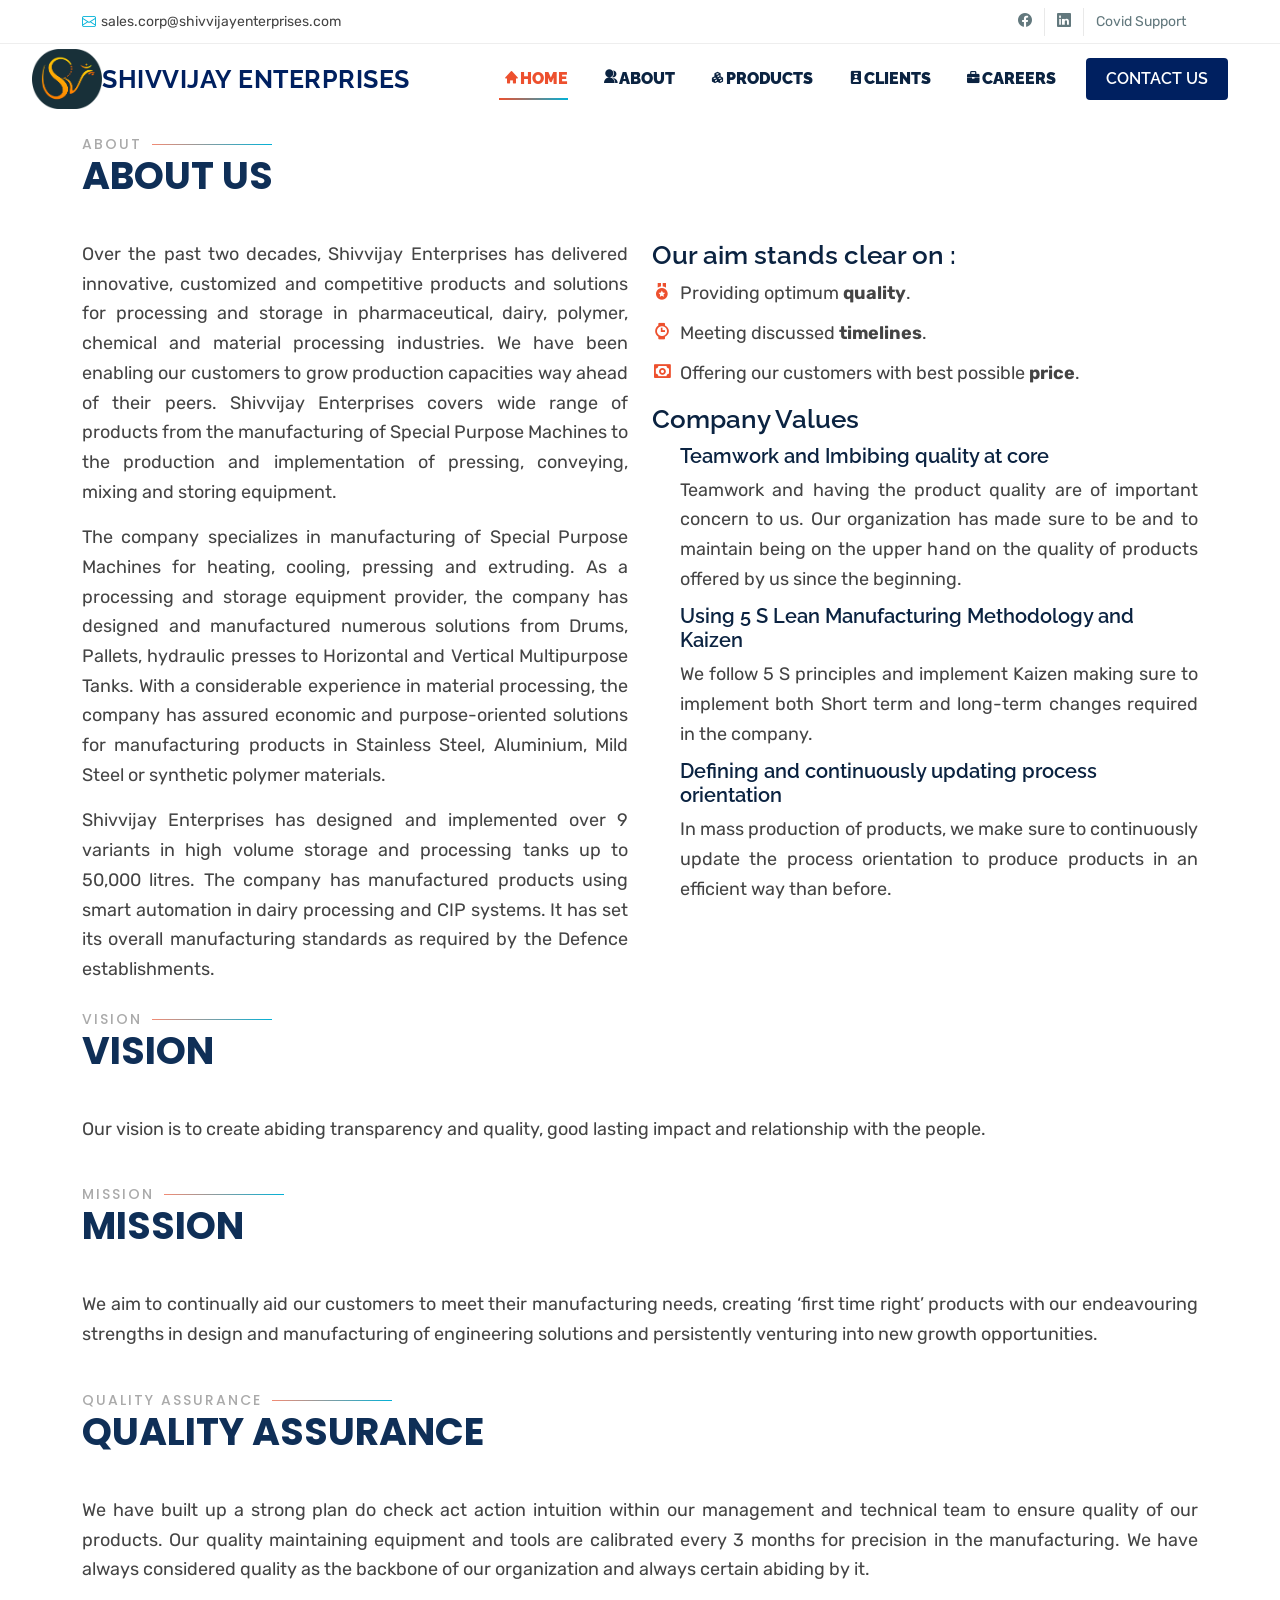
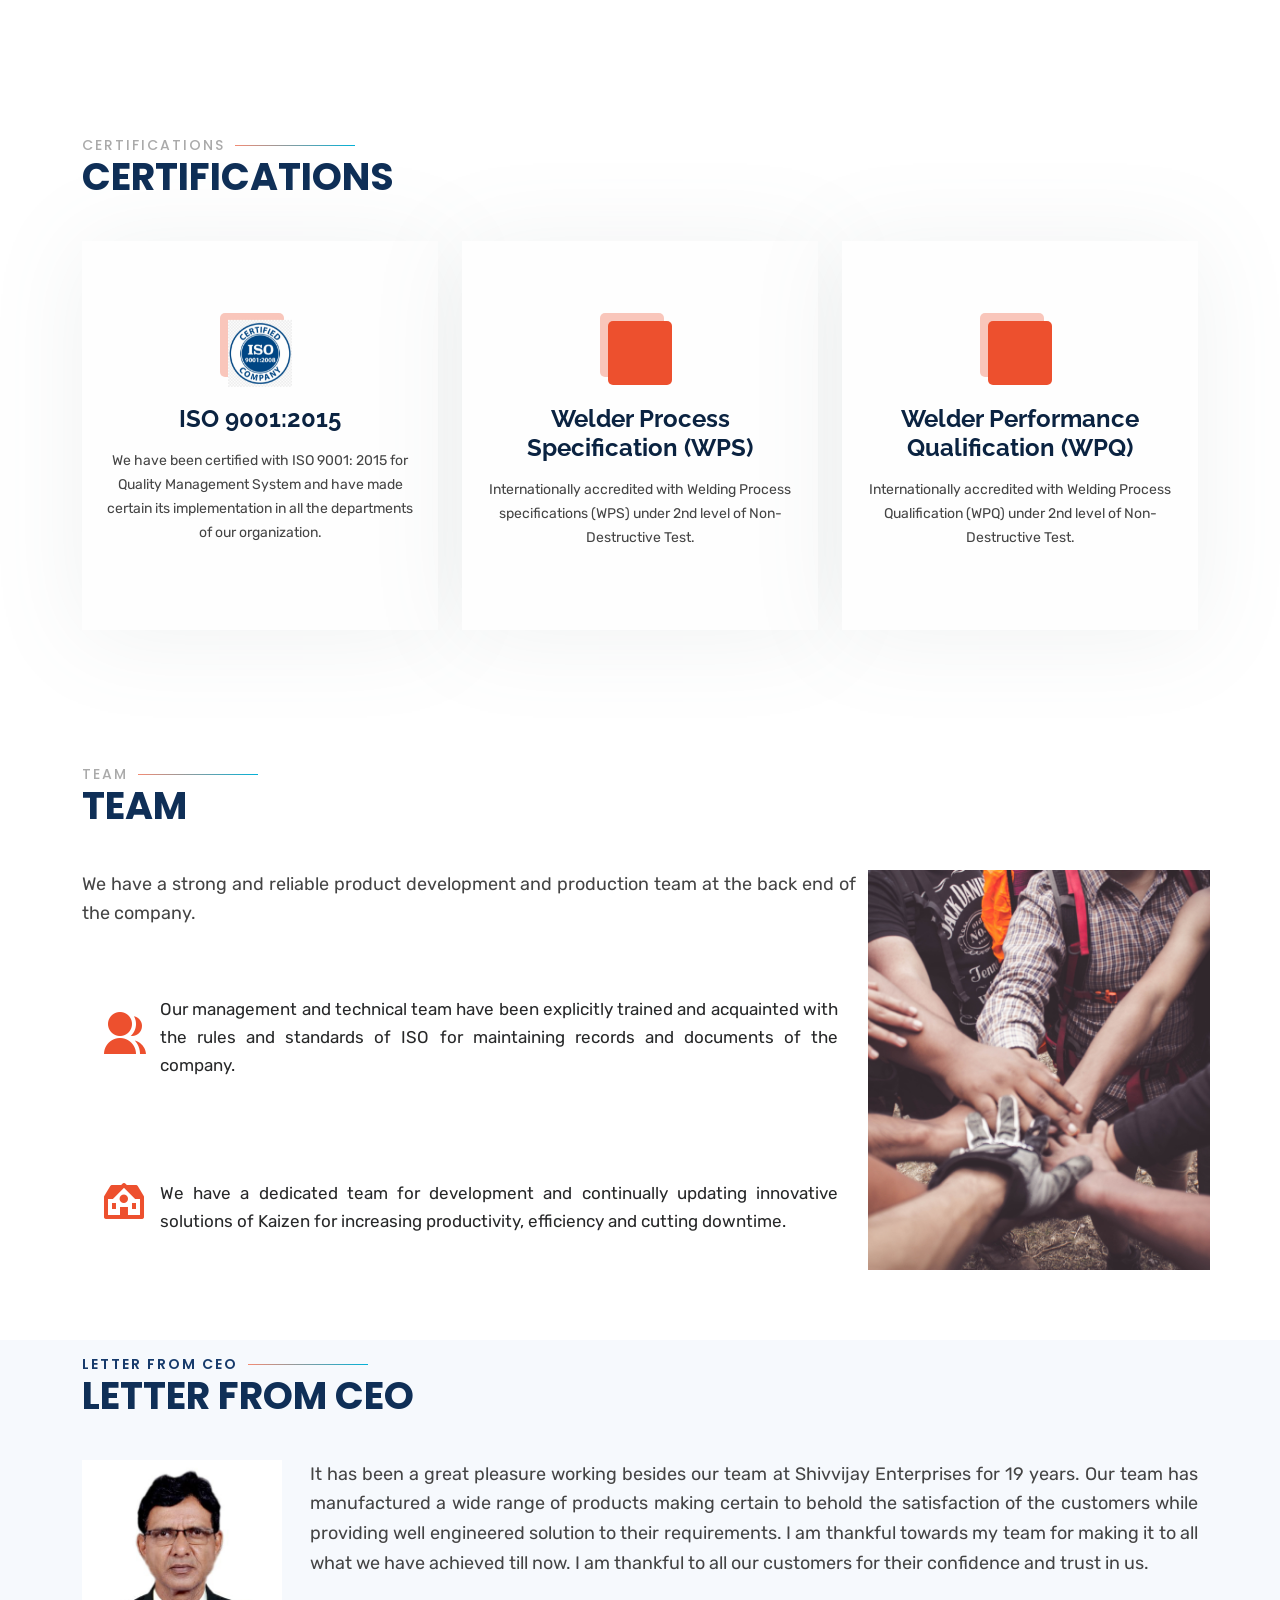
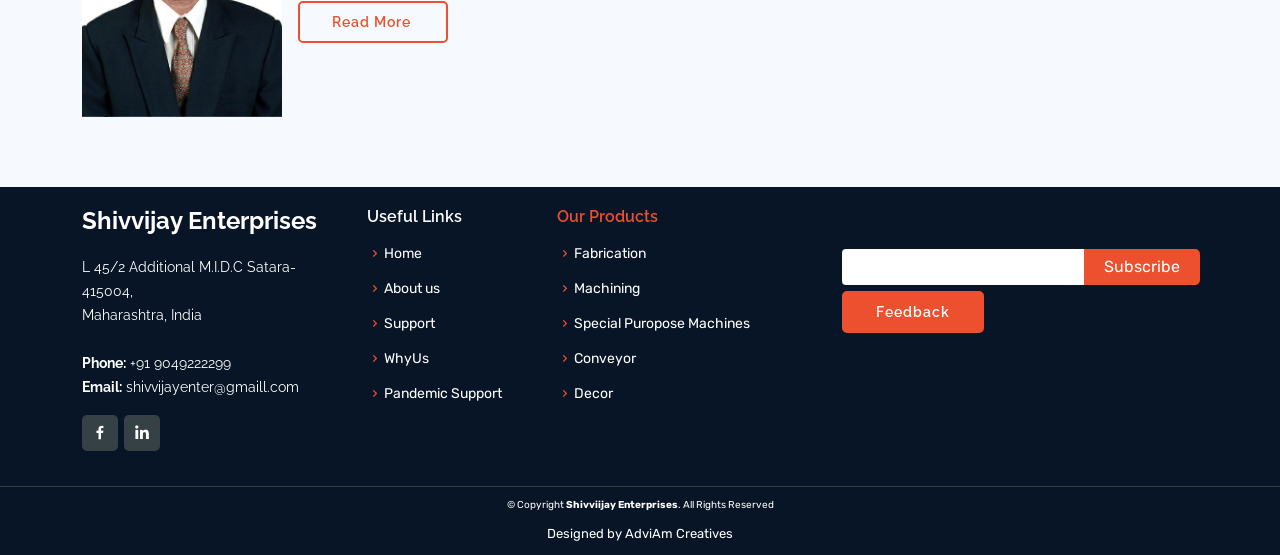
==== commit 6f8aec9f: "Increased Font Size and Fixed few Bugs" ====
--- a/about.html
+++ b/about.html
@@ -325,7 +325,7 @@
             </div>
           </div>
 
-          <div class="col-lg-2 col-md-6 footer-links">
+          <div class="col-lg-2 col-md-6 footer-links useful-links">
             <h4>Useful Links</h4>
             <ul>
               <li><i class="bx bx-chevron-right"></i> <a href="index.html">Home</a></li>
--- a/assets/css/style.css
+++ b/assets/css/style.css
@@ -15,6 +15,7 @@
   --brand-cyan: #01b1d7;
   --soft-surface: #f6f9fd;
   --card-shadow: 0 18px 45px rgba(11, 35, 65, 0.1);
+  --glow-shadow: 0 18px 45px rgba(237, 80, 46, 0.18);
   --motion-fast: 180ms ease;
   --motion-med: 320ms ease;
 }
@@ -28,7 +29,7 @@
   font-family: "Rubik", "Open Sans", sans-serif;
   color: #444444;
   overflow-x: hidden;
-  font-size: clamp(15px, 1.35vw, 17px);
+  font-size: clamp(16px, calc(1.35vw + 1px), 18px);
   line-height: 1.65;
 }
 
@@ -64,6 +65,46 @@
 .mobile-nav-toggle:focus-visible {
   outline: 3px solid rgba(237, 80, 46, 0.35);
   outline-offset: 3px;
+}
+
+.scroll-progress {
+  position: fixed;
+  top: 0;
+  left: 0;
+  z-index: 2000;
+  width: 0;
+  height: 4px;
+  pointer-events: none;
+  background: linear-gradient(90deg, var(--brand-orange), #ffbd5a, var(--brand-cyan));
+  box-shadow: 0 0 18px rgba(237, 80, 46, 0.45);
+  transition: width 120ms linear;
+}
+
+@keyframes softFloat {
+  0%, 100% {
+    transform: translateY(0);
+  }
+  50% {
+    transform: translateY(-8px);
+  }
+}
+
+@keyframes kenBurns {
+  0% {
+    transform: scale(1.02);
+  }
+  100% {
+    transform: scale(1.1);
+  }
+}
+
+@keyframes shimmerSweep {
+  0% {
+    transform: translateX(-140%) skewX(-18deg);
+  }
+  100% {
+    transform: translateX(160%) skewX(-18deg);
+  }
 }
 
 a {
@@ -95,6 +136,7 @@
   height: 40px;
   border-radius: 4px;
   transition: all 0.4s;
+  overflow: hidden;
 }
 
 .back-to-top i {
@@ -111,6 +153,7 @@
 .back-to-top.active {
   visibility: visible;
   opacity: 1;
+  animation: softFloat 3s ease-in-out infinite;
 }
 
 /*--------------------------------------------------------------
@@ -333,6 +376,25 @@
   white-space: nowrap;
   text-transform: uppercase;
   transition: 0.3s;
+  position: relative;
+}
+
+.navbar > ul > li > a::after {
+  content: "";
+  position: absolute;
+  left: 30px;
+  right: 0;
+  bottom: 2px;
+  height: 2px;
+  background: linear-gradient(90deg, var(--brand-orange), var(--brand-cyan));
+  transform: scaleX(0);
+  transform-origin: left;
+  transition: transform var(--motion-med);
+}
+
+.navbar > ul > li > a:hover::after,
+.navbar > ul > li > a.active::after {
+  transform: scaleX(1);
 }
 
 .navbar a i {
@@ -386,6 +448,16 @@
 
 .navbar .dropdown ul a:hover, .navbar .dropdown ul .active:hover, .navbar .dropdown ul li:hover > a {
   color: #ed502e;
+}
+
+@media (min-width: 992px) {
+  .navbar a {
+    font-size: 16px;
+  }
+
+  .navbar .dropdown ul a {
+    font-size: 17px;
+  }
 }
 
 .navbar .dropdown:hover > ul {
@@ -595,6 +667,10 @@
   background-position: top center;
   background-repeat: no-repeat;
   transform: scale(1.02);
+}
+
+#hero .carousel-item.active {
+  animation: kenBurns 7s ease-out both;
 }
 
 #hero .carousel-item::before {
@@ -855,8 +931,10 @@
   width: 120px;
   height: 1px;
   display: inline-block;
-  background: #f38b74;
+  background: linear-gradient(90deg, #f38b74, var(--brand-cyan));
   margin: 4px 10px;
+  transform-origin: left;
+  animation: titleLineGrow 900ms ease both;
 }
 
 .section-title p {
@@ -869,6 +947,17 @@
   color: #0f2f57;
   line-height: 1.16;
   text-wrap: balance;
+}
+
+@keyframes titleLineGrow {
+  from {
+    opacity: 0;
+    transform: scaleX(0);
+  }
+  to {
+    opacity: 1;
+    transform: scaleX(1);
+  }
 }
 
 
@@ -926,6 +1015,32 @@
   animation-delay: 0.8s;
   margin-top: 6px;
   border: 2px solid #ed502e;
+  overflow: hidden;
+  position: relative;
+}
+
+.about .content .btn-learn-more::before,
+.cta .cta-btn::before,
+#footer .btn-learn-more::before,
+.contact .php-email-form button[type="submit"]::before {
+  content: "";
+  position: absolute;
+  top: -30%;
+  bottom: -30%;
+  left: 0;
+  width: 42px;
+  background: rgba(255, 255, 255, 0.38);
+  filter: blur(2px);
+  opacity: 0;
+  transform: translateX(-140%) skewX(-18deg);
+}
+
+.about .content .btn-learn-more:hover::before,
+.cta .cta-btn:hover::before,
+#footer .btn-learn-more:hover::before,
+.contact .php-email-form button[type="submit"]:hover::before {
+  opacity: 1;
+  animation: shimmerSweep 750ms ease;
 }
 
 .about .content .btn-learn-more:hover {
@@ -988,11 +1103,35 @@
   width: 100%;
   border-radius: 14px;
   transition: transform var(--motion-med), box-shadow var(--motion-med);
+  overflow: hidden;
+  position: relative;
+}
+
+.counts .count-box::after,
+.support .icon-box::after,
+.team-about .icon-box::after,
+.services .icon-box::after,
+.testimonials .testimonial-item::after {
+  content: "";
+  position: absolute;
+  inset: 0;
+  pointer-events: none;
+  background: radial-gradient(circle at var(--shine-x, 20%) var(--shine-y, 0%), rgba(237, 80, 46, 0.16), transparent 32%);
+  opacity: 0;
+  transition: opacity var(--motion-med);
 }
 
 .counts .count-box:hover {
-  box-shadow: var(--card-shadow);
+  box-shadow: var(--glow-shadow);
   transform: translateY(-6px);
+}
+
+.counts .count-box:hover::after,
+.support .icon-box:hover::after,
+.team-about .icon-box:hover::after,
+.services .icon-box:hover::after,
+.testimonials .testimonial-item:hover::after {
+  opacity: 1;
 }
 
 .counts .count-box i {
@@ -1303,12 +1442,14 @@
   border-radius: 14px;
   padding: 18px;
   transition: transform var(--motion-med), box-shadow var(--motion-med), background-color var(--motion-med);
+  overflow: hidden;
+  position: relative;
 }
 
 .support .icon-box:hover,
 .team-about .icon-box:hover {
   background: #fff;
-  box-shadow: var(--card-shadow);
+  box-shadow: var(--glow-shadow);
   transform: translateY(-5px);
 }
 
@@ -1391,10 +1532,12 @@
   border-radius: 6px;
   background: #fff;
   transition: transform var(--motion-med), box-shadow var(--motion-med);
+  overflow: hidden;
+  position: relative;
 }
 
 .services .icon-box:hover {
-  box-shadow: var(--card-shadow);
+  box-shadow: var(--glow-shadow);
   transform: translateY(-5px);
 }
 
@@ -1533,54 +1676,87 @@
 /*--------------------------------------------------------------
 # Testimonials
 --------------------------------------------------------------*/
+.testimonials .testimonials-slider .swiper-wrapper {
+  align-items: stretch;
+}
+
+.testimonials .testimonials-slider .swiper-slide {
+  display: flex;
+  height: auto;
+}
+
 .testimonials .testimonial-wrap {
-  padding-left: 50px;
+  display: flex;
+  width: 100%;
+  padding: 0 15px;
 }
 
 @media (max-width: 717px) {
-  .testimonials .testimonial-content{
+  .testimonials .testimonial-content {
     overflow-y: auto;
-    height: 200px;
+    max-height: 200px;
   }
 }
 
 
 .testimonials .testimonial-item {
-  box-sizing: content-box;
-  padding: 30px 30px 30px 60px;
-  margin: 30px 15px;
+  box-sizing: border-box;
+  display: grid;
+  grid-template-columns: 96px minmax(0, 1fr);
+  grid-template-rows: auto auto 1fr;
+  column-gap: 20px;
+  align-items: start;
+  width: 100%;
+  flex: 1;
+  padding: 30px;
+  margin: 30px 0;
   min-height: 275px;
   box-shadow: 0px 0px 20px 0px rgba(11, 35, 65, 0.1);
   position: relative;
   background: #fff;
   border-radius: 18px;
   transition: transform var(--motion-med), box-shadow var(--motion-med);
+  overflow: hidden;
 }
 
 .testimonials .testimonial-item:hover {
-  box-shadow: var(--card-shadow);
+  box-shadow: var(--glow-shadow);
   transform: translateY(-5px);
 }
 
 .testimonials .testimonial-item .testimonial-img {
-  width: 90px;
+  grid-column: 1;
+  grid-row: 1 / span 3;
+  width: 96px;
+  height: 96px;
+  object-fit: cover;
+  object-position: center top;
   border-radius: 10px;
-  border: 6px solid #fff;
-  position: absolute;
-  left: -45px;
+  border: 4px solid #fff;
+  box-shadow: 0 4px 14px rgba(11, 35, 65, 0.15);
 }
 
 .testimonials .testimonial-item h3 {
+  grid-column: 2;
+  grid-row: 1;
   font-size: 18px;
   font-weight: bold;
-  margin: 10px 0 5px 0;
+  margin: 4px 0 5px;
   color: #111;
 }
 
 .testimonials .testimonial-item h4 {
+  grid-column: 2;
+  grid-row: 2;
   font-size: 14px;
   color: #999;
   margin: 0;
+}
+
+.testimonials .testimonial-item .testimonial-content {
+  grid-column: 2;
+  grid-row: 3;
+  min-width: 0;
 }
 
 .testimonials .testimonial-item .quote-icon-left, .testimonials .testimonial-item .quote-icon-right {
@@ -1655,6 +1831,8 @@
   margin-top: 10px;
   border: 2px solid #ed502e;
   color: #fff;
+  overflow: hidden;
+  position: relative;
 }
 
 .cta .cta-btn:hover {
@@ -1875,6 +2053,8 @@
   transition: 0.4s;
   border-radius: 50px;
   margin-bottom: 20px;
+  overflow: hidden;
+  position: relative;
 }
 
 .contact .php-email-form button[type="submit"]:hover {
@@ -2041,6 +2221,7 @@
   transition: 0.3s;
   display: inline-block;
   line-height: 1;
+  font-size: 14px;
 }
 
 #footer .footer-top .footer-links ul a:hover {
@@ -2109,6 +2290,8 @@
   margin-top: 6px;
   border: 2px solid #ed502e;
   background-color:#ed502e ;
+  overflow: hidden;
+  position: relative;
 }
 
 #footer  .btn-learn-more:hover {
@@ -2233,7 +2416,7 @@
   }
 
   .testimonials .testimonial-item {
-    box-sizing: border-box;
+    display: block;
     height: auto;
     min-height: 0;
     padding: 24px;
@@ -2241,9 +2424,13 @@
   }
 
   .testimonials .testimonial-item .testimonial-img {
-    position: static;
     display: block;
     margin: 0 auto 12px;
+  }
+
+  .testimonials .testimonial-item h3,
+  .testimonials .testimonial-item h4 {
+    text-align: center;
   }
 
   .contact .section-title {
